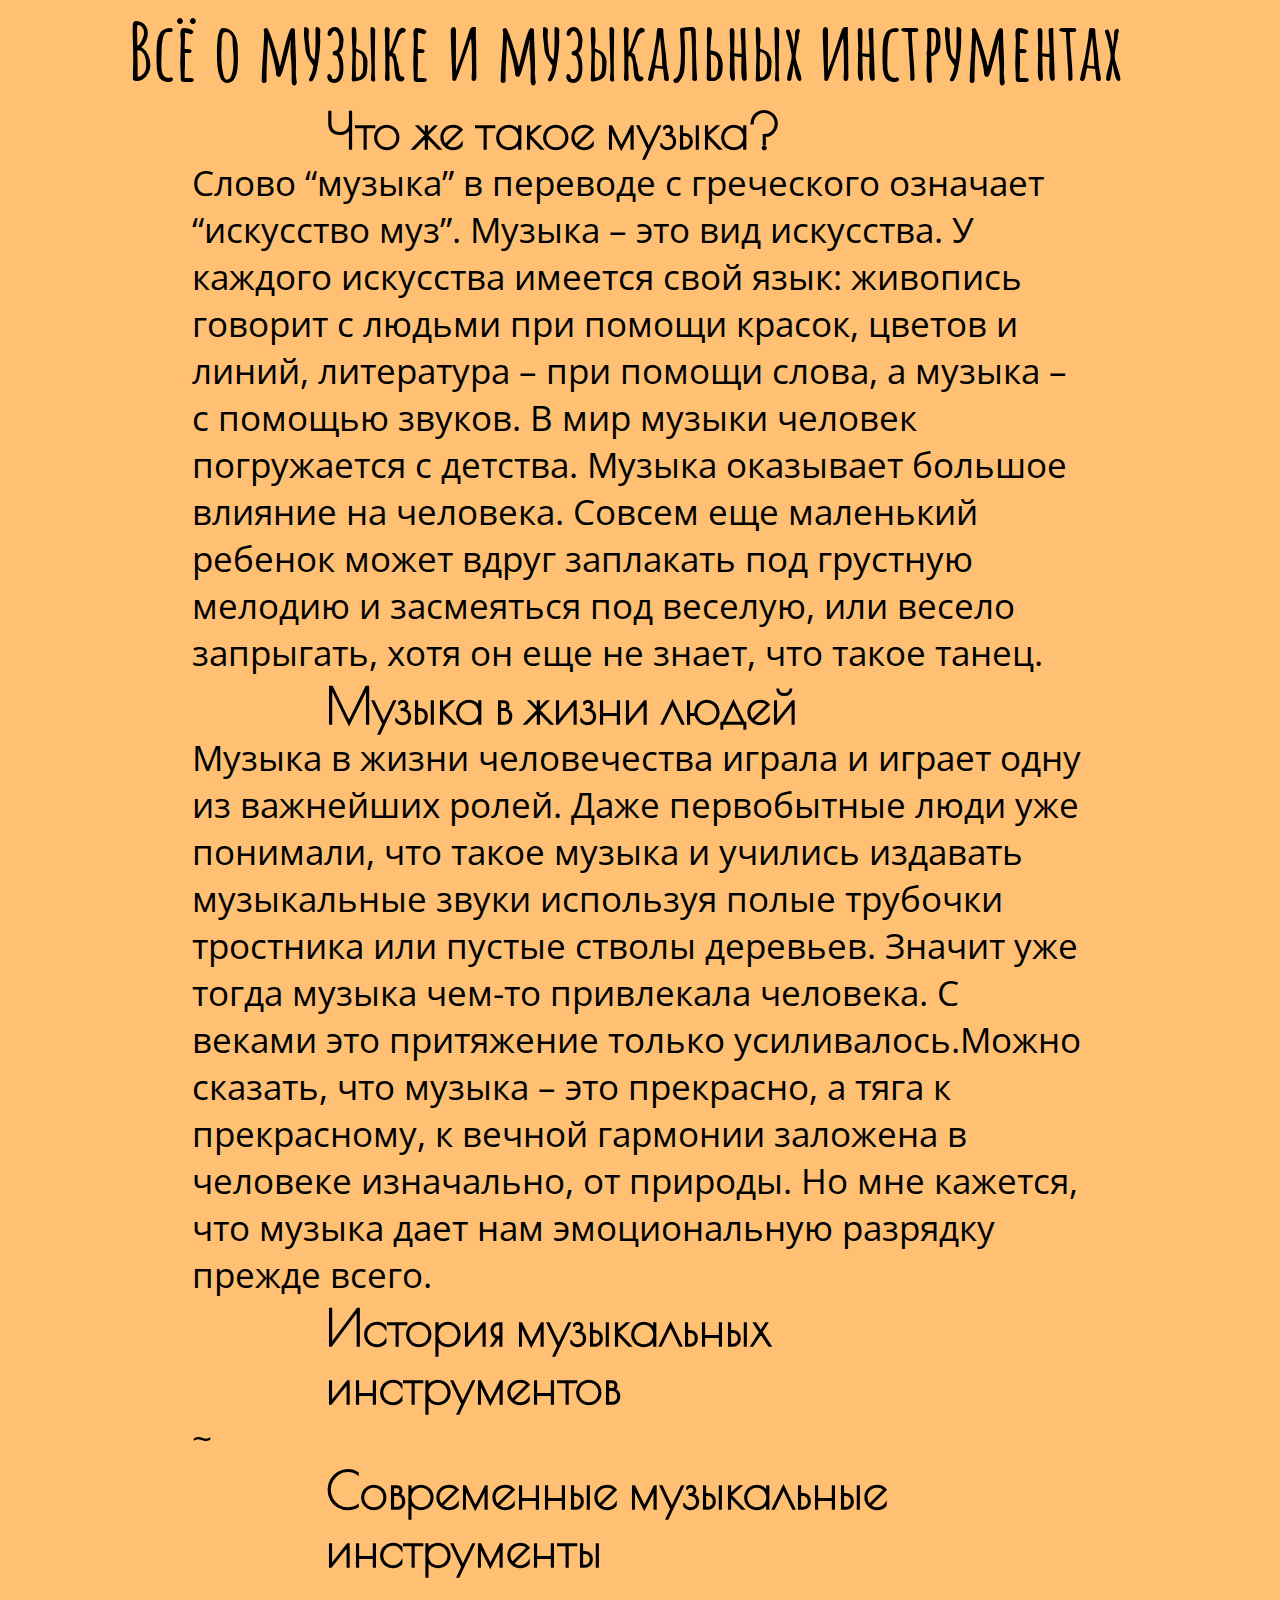
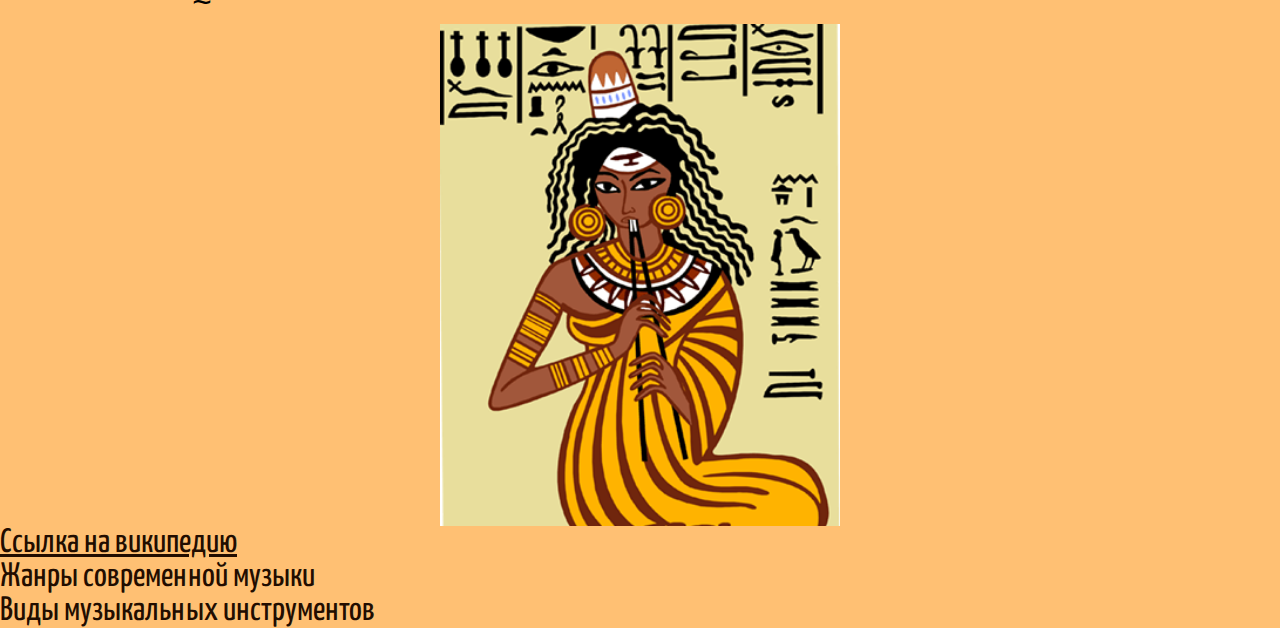
==== index.html @ 7c089876 "Add files via upload" ====
<!DOCTYPE html>
<html lang="en">
<head>
	<meta charset="UTF-8">
	<title>Всё о музыке</title>
	<link rel="stylesheet" href="main.css"> <!-- ? -->
	<link href="https://fonts.googleapis.com/css?family=Amatic+SC|Caveat|Montserrat+Alternates|Open+Sans+Condensed:300|Pacifico|Poiret+One|Press+Start+2P|Yanone+Kaffeesatz&display=swap" rel="stylesheet"><!-- шрифты с гугл -->
</head>
<body>
	<p class="p1"></p><!-- лорем вставляет указаное кол-во слов -->
	<h1 class="h1">Всё о музыке и музыкальных инструментах</h1>
	<div class="div1page1">
            <h2 class="h2">Что же такое музыка?</h2>
		<p1>Слово “музыка” в переводе с греческого означает “искусство муз”. Музыка – это вид искусства. У каждого искусства имеется свой язык: живопись говорит с людьми при помощи красок, цветов и линий, литература – при помощи слова, а музыка – с помощью звуков. В мир музыки человек погружается с детства. Музыка оказывает большое влияние на человека. Совсем еще маленький ребенок может вдруг заплакать под грустную мелодию и засмеяться под веселую, или весело запрыгать, хотя он еще не знает, что такое танец. </p>
            <h3 class="h3">Музыка в жизни людей</h3>
		<p2>Музыка в жизни человечества играла и играет одну из важнейших ролей. Даже первобытные люди уже понимали, что такое музыка и учились издавать музыкальные звуки используя полые трубочки тростника или пустые стволы деревьев. Значит уже тогда музыка чем-то привлекала человека. С веками это притяжение только усиливалось.Можно сказать, что музыка – это прекрасно, а тяга к прекрасному, к вечной гармонии заложена в человеке изначально, от природы. Но мне кажется, что музыка дает нам эмоциональную разрядку прежде всего.</p>
			<h4 class="h4">История музыкальных инструментов</h4>
	    <p3>~</p>
		    <h5 class="h5">Современные музыкальные инструменты</h5>
        <p4>~</p>
<img class="img13" src="img/img13.png" alt="здесь должна быть картинка">
</div>
<a class="a1" href="https://ru.wikipedia.org/wiki/%D0%9C%D1%83%D0%B7%D1%8B%D0%BA%D0%B0">Ссылка на википедию</a><br><!-- перенос на след. строку -->
<a class="a2" href="page2.html">Жанры современной музыки</a><br>
<a class="a3" href="page3.html">Виды музыкальных инструментов</a>
</body>
</html>
---- main.css ----
body{
background-color:#FFC073;
}
/*поменяла цвет фона*/
*{ /**отвечает за всю страницу**/
	padding: 0; /**внутренний отступ**/
	margin: 0; /**внешний отступ**/
	box-sizing: border-box;/**модель отбражения отступов**/
}
img{
	max-width: 600px;/**максимальная ширина картинки**/
	width: 100%; /*устанавливает максимальную ширину*/
	/*width:900px;*/ /**ширина**/
    height: auto; /**высота**/
    display:block;/**блокирует дисплей**/
    margin: auto; /*внешний отступ*/
	 }
	 .p1{
	 	font-family: 'Caveat', cursive;/*вставка шрифта с гугл*/
	 	font-size: 20px;
	 }
	 .h1{
	 	font-family: 'Amatic SC', cursive;
	 	font-size: 80px;
	 	width: 80%;
	 	margin: auto;
	 }
	 .a1{
	 	font-size: 34px;/*размер ссылки*/
	 	color: #220D00;/*цвет ссылки*/
	 	width: 40%;
	    margin: auto;
	    font-family: 'Yanone Kaffeesatz', sans-serif;
	 }
	 .a2{
	 	font-size: 34px;/*размер ссылки*/
	 	color: #220D00; /*цвет ссылки*/
	 	width: 40%;
	    margin: auto;
	    font-family: 'Yanone Kaffeesatz', sans-serif; 
	    text-decoration: none; /*убирает подчеркивание*/
	 }
	 .div1page1{
	 	width: 70%;
	 	margin: auto;
	 	font-family: 'Open Sans Condensed', sans-serif;
	 	font-size: 35px;
	 }
     .h2{
	    font-family: 'Poiret One', cursive;
	    font-size: 50px;
	    width: 70%;
	    margin: auto;
     }
     .h3{
     	font-family: 'Poiret One', cursive;
	    font-size: 50px;
	    width: 70%;
	    margin: auto;
     }
     .h4{
     	font-family: 'Poiret One', cursive;
	    font-size: 50px;
	    width: 70%;
	    margin: auto;
     }
     .h5{
     	font-family: 'Poiret One', cursive;
	    font-size: 50px;
	    width: 70%;
	    margin: auto;
     }
     .img13{
     	max-width: 400px;
     	width: 100%;
        height: auto;
        display:block;
     }
     .a3{
	 	font-size: 34px;
	 	color: #220D00;
	 	width: 40%;
	    margin: auto;
	    font-family: 'Yanone Kaffeesatz', sans-serif; 
	    text-decoration: none; 
	 }
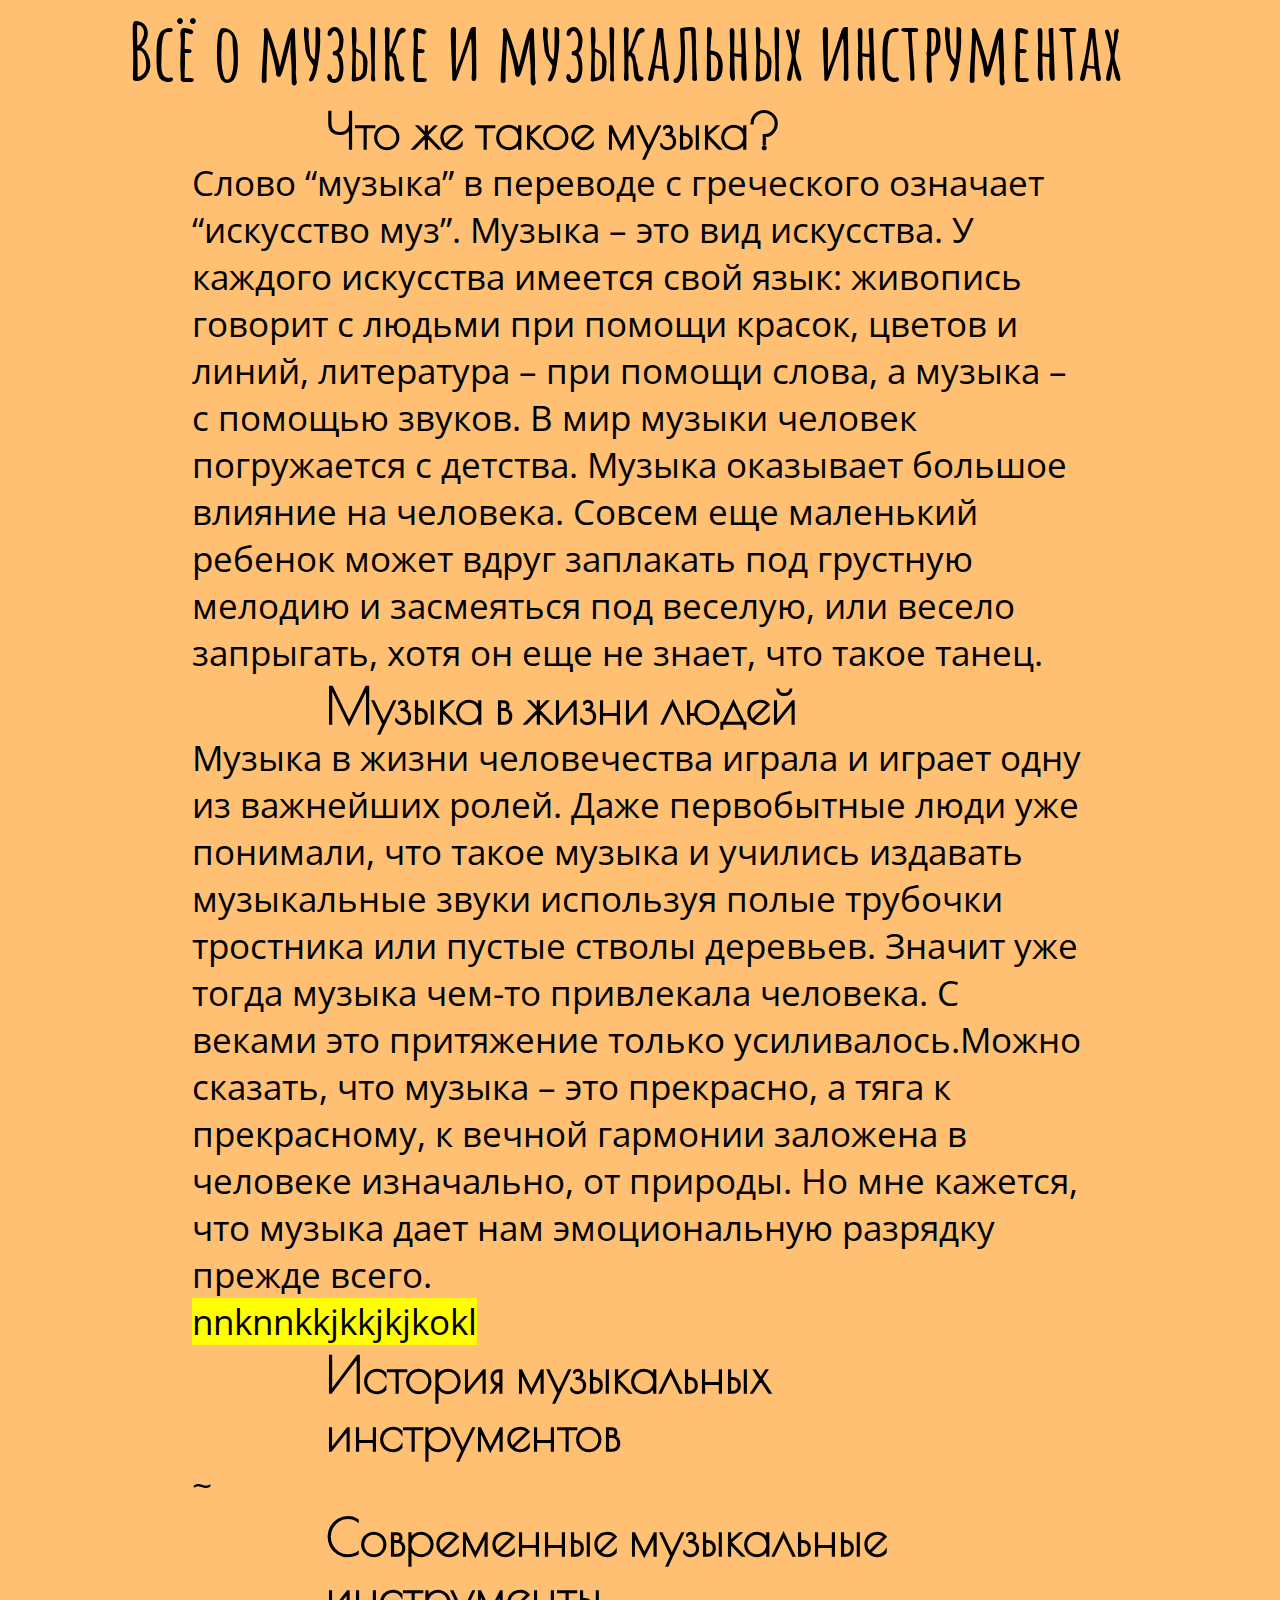
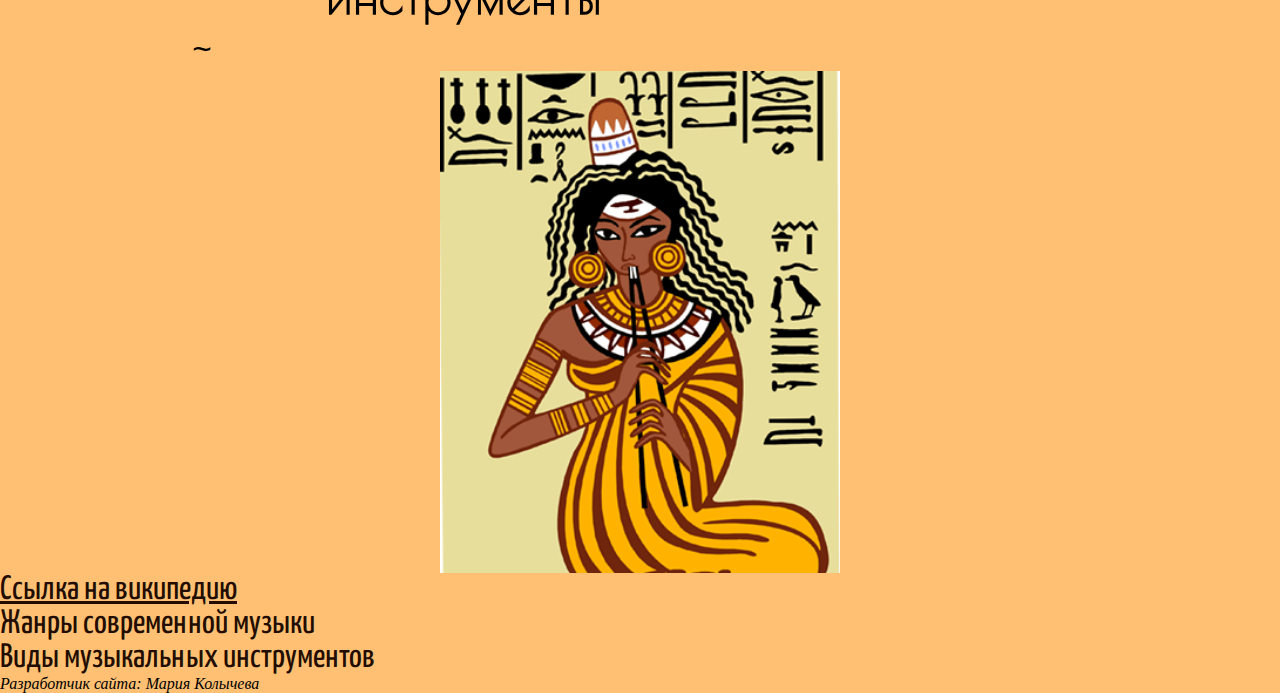
==== commit 7468649c: "Add files via upload" ====
--- a/index.html
+++ b/index.html
@@ -13,7 +13,8 @@
             <h2 class="h2">Что же такое музыка?</h2>
 		<p1>Слово “музыка” в переводе с греческого означает “искусство муз”. Музыка – это вид искусства. У каждого искусства имеется свой язык: живопись говорит с людьми при помощи красок, цветов и линий, литература – при помощи слова, а музыка – с помощью звуков. В мир музыки человек погружается с детства. Музыка оказывает большое влияние на человека. Совсем еще маленький ребенок может вдруг заплакать под грустную мелодию и засмеяться под веселую, или весело запрыгать, хотя он еще не знает, что такое танец. </p>
             <h3 class="h3">Музыка в жизни людей</h3>
-		<p2>Музыка в жизни человечества играла и играет одну из важнейших ролей. Даже первобытные люди уже понимали, что такое музыка и учились издавать музыкальные звуки используя полые трубочки тростника или пустые стволы деревьев. Значит уже тогда музыка чем-то привлекала человека. С веками это притяжение только усиливалось.Можно сказать, что музыка – это прекрасно, а тяга к прекрасному, к вечной гармонии заложена в человеке изначально, от природы. Но мне кажется, что музыка дает нам эмоциональную разрядку прежде всего.</p>
+		<p2>Музыка в жизни человечества играла и играет одну из важнейших ролей. Даже первобытные люди уже понимали, что такое музыка и учились издавать музыкальные звуки используя полые трубочки тростника или пустые стволы деревьев. Значит уже тогда музыка чем-то привлекала человека. С веками это притяжение только усиливалось.Можно сказать, что музыка – это прекрасно, а тяга к прекрасному, к вечной гармонии заложена в человеке изначально, от природы. Но мне кажется, что музыка дает нам эмоциональную разрядку прежде всего.</p> <mark>nnknnkkjkkjkjkokl</mark>
+			<datalist>nkjkjjbjhhg</datalist>
 			<h4 class="h4">История музыкальных инструментов</h4>
 	    <p3>~</p>
 		    <h5 class="h5">Современные музыкальные инструменты</h5>
@@ -23,5 +24,6 @@
 <a class="a1" href="https://ru.wikipedia.org/wiki/%D0%9C%D1%83%D0%B7%D1%8B%D0%BA%D0%B0">Ссылка на википедию</a><br><!-- перенос на след. строку -->
 <a class="a2" href="page2.html">Жанры современной музыки</a><br>
 <a class="a3" href="page3.html">Виды музыкальных инструментов</a>
+<address>Разработчик сайта: Мария Колычева</address> <!-- устанавливает разработчика сайта -->
 </body>
 </html>	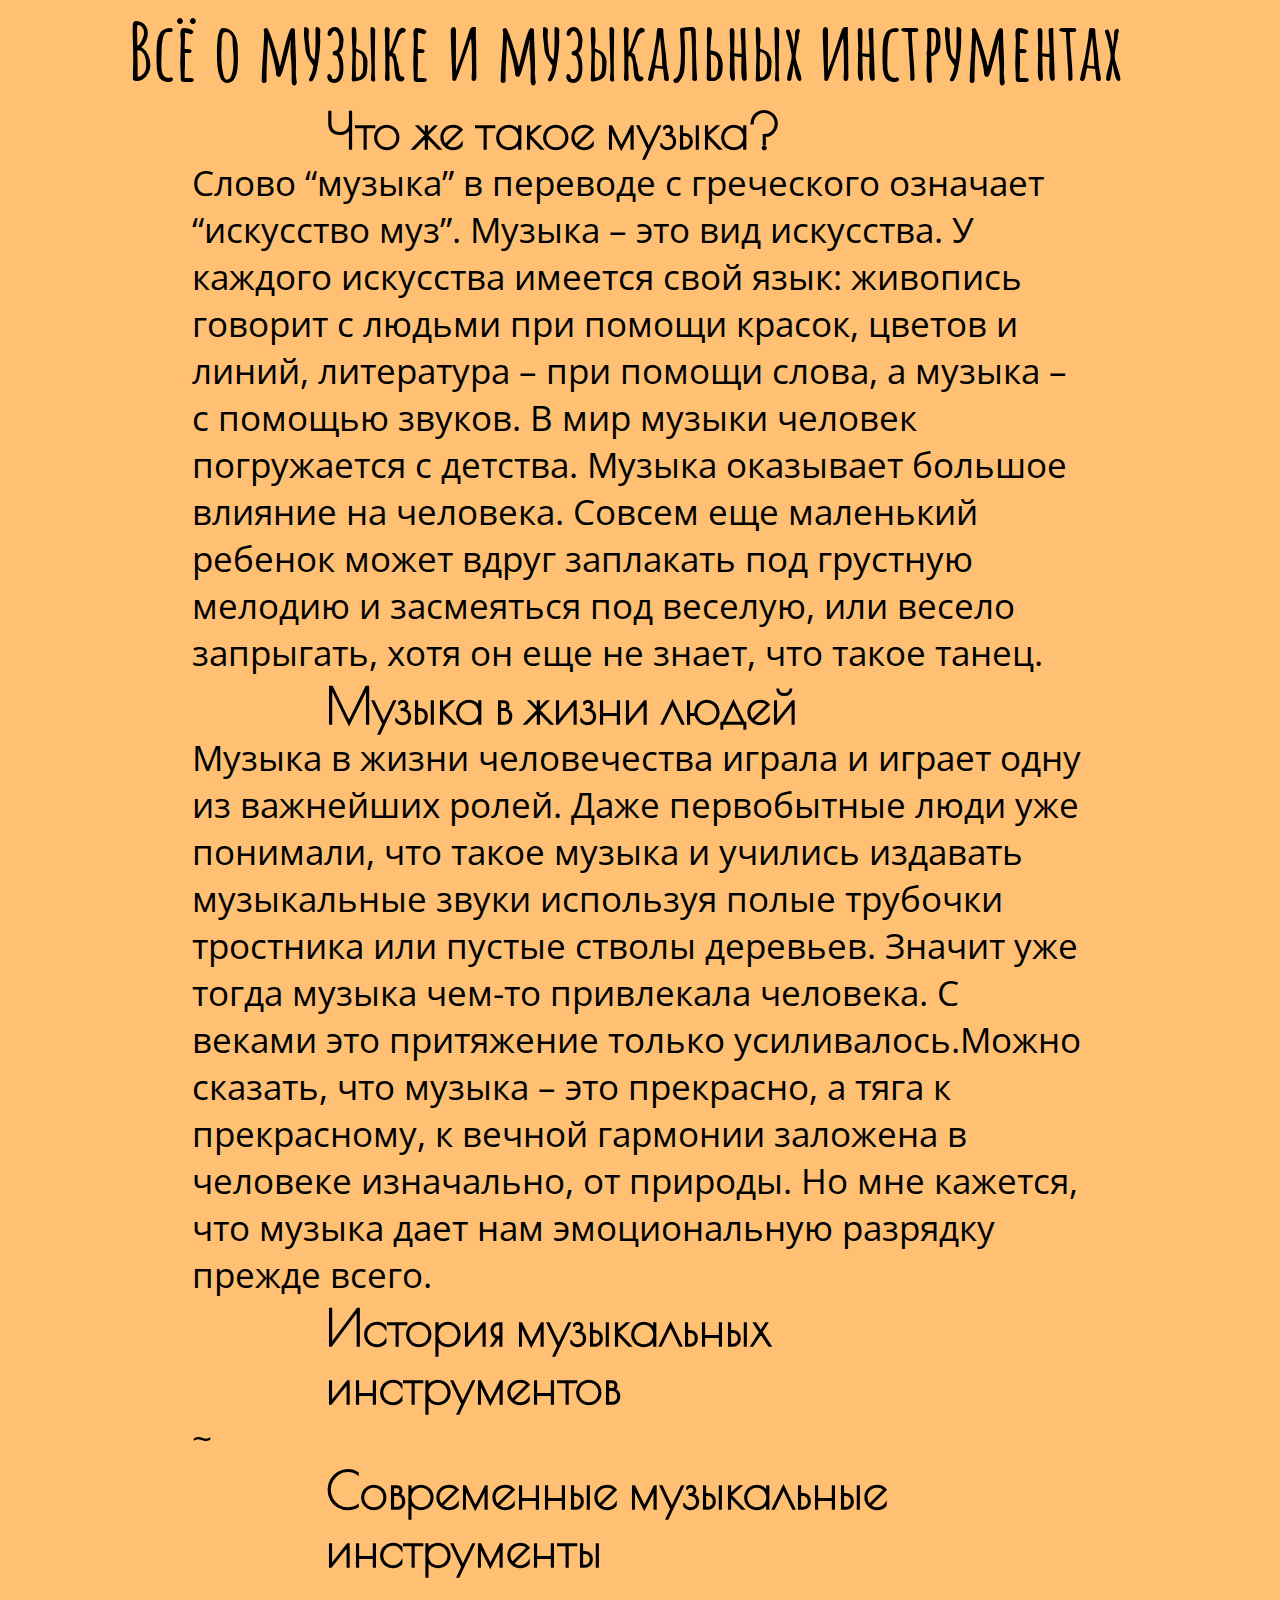
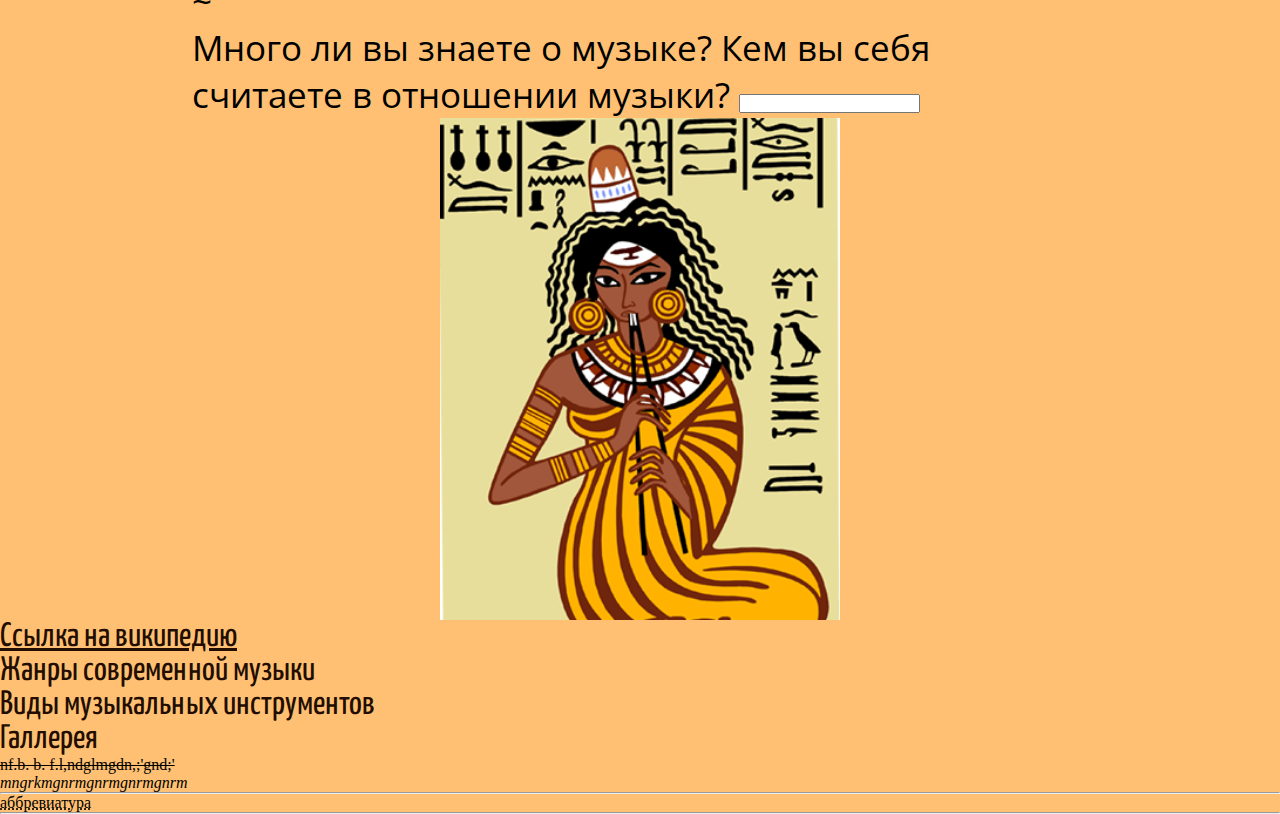
==== commit f7942d02: "Add files via upload" ====
--- a/index.html
+++ b/index.html
@@ -13,17 +13,30 @@
             <h2 class="h2">Что же такое музыка?</h2>
 		<p1>Слово “музыка” в переводе с греческого означает “искусство муз”. Музыка – это вид искусства. У каждого искусства имеется свой язык: живопись говорит с людьми при помощи красок, цветов и линий, литература – при помощи слова, а музыка – с помощью звуков. В мир музыки человек погружается с детства. Музыка оказывает большое влияние на человека. Совсем еще маленький ребенок может вдруг заплакать под грустную мелодию и засмеяться под веселую, или весело запрыгать, хотя он еще не знает, что такое танец. </p>
             <h3 class="h3">Музыка в жизни людей</h3>
-		<p2>Музыка в жизни человечества играла и играет одну из важнейших ролей. Даже первобытные люди уже понимали, что такое музыка и учились издавать музыкальные звуки используя полые трубочки тростника или пустые стволы деревьев. Значит уже тогда музыка чем-то привлекала человека. С веками это притяжение только усиливалось.Можно сказать, что музыка – это прекрасно, а тяга к прекрасному, к вечной гармонии заложена в человеке изначально, от природы. Но мне кажется, что музыка дает нам эмоциональную разрядку прежде всего.</p> <mark>nnknnkkjkkjkjkokl</mark>
-			<datalist>nkjkjjbjhhg</datalist>
+		<p2>Музыка в жизни человечества играла и играет одну из важнейших ролей. Даже первобытные люди уже понимали, что такое музыка и учились издавать музыкальные звуки используя полые трубочки тростника или пустые стволы деревьев. Значит уже тогда музыка чем-то привлекала человека. С веками это притяжение только усиливалось.Можно сказать, что музыка – это прекрасно, а тяга к прекрасному, к вечной гармонии заложена в человеке изначально, от природы. Но мне кажется, что музыка дает нам эмоциональную разрядку прежде всего.</p>
 			<h4 class="h4">История музыкальных инструментов</h4>
 	    <p3>~</p>
 		    <h5 class="h5">Современные музыкальные инструменты</h5>
         <p4>~</p>
+         <p5>Много ли вы знаете о музыке? Кем вы себя считаете в отношении музыки?<p5>
+         	<input list="character">
+         		<datalist id="character">
+         			<option value="Знаток"></option>
+         			<option value="Увлекающийся музыкой"></option>
+         			<option value="Начинающий"></option>
+         			<option value="Ничего не знаю"></option>
+         		</datalist>
 <img class="img13" src="img/img13.png" alt="здесь должна быть картинка">
 </div>
 <a class="a1" href="https://ru.wikipedia.org/wiki/%D0%9C%D1%83%D0%B7%D1%8B%D0%BA%D0%B0">Ссылка на википедию</a><br><!-- перенос на след. строку -->
 <a class="a2" href="page2.html">Жанры современной музыки</a><br>
-<a class="a3" href="page3.html">Виды музыкальных инструментов</a>
-<address>Разработчик сайта: Мария Колычева</address> <!-- устанавливает разработчика сайта -->
+<a class="a3" href="page3.html">Виды музыкальных инструментов</a><br>
+<a class="a4" href="gallery.html">Галлерея</a><br>
+<s>	nf.b. b. f.l,ndglmgdn,;'gnd;'</s> <!-- делает текст зачёркнутым --> <br>
+<i>mngrkmgnrmgnrmgnrmgnrm</i> <!-- выделяет текст курсивом --><hr> <!-- создает линию -->
+<abbr title="всплывающая при наведении подсказка">аббревиатура</abbr><hr>
+<!-- <ol>hfnhhmtmtmh
+thrtjjjyyjyjrryjry
+ththrhtththt</ol> -->
 </body>
 </html>	--- a/main.css
+++ b/main.css
@@ -84,6 +84,13 @@
 	    font-family: 'Yanone Kaffeesatz', sans-serif; 
 	    text-decoration: none; 
 	 }
+     .a4{
+	 	font-size: 34px;
+	 	color: #220D00;
+	 	width: 40%;
+	    margin: auto;
+	    font-family: 'Yanone Kaffeesatz', sans-serif; 
+	    text-decoration: none; 
+	 }
 
 
-
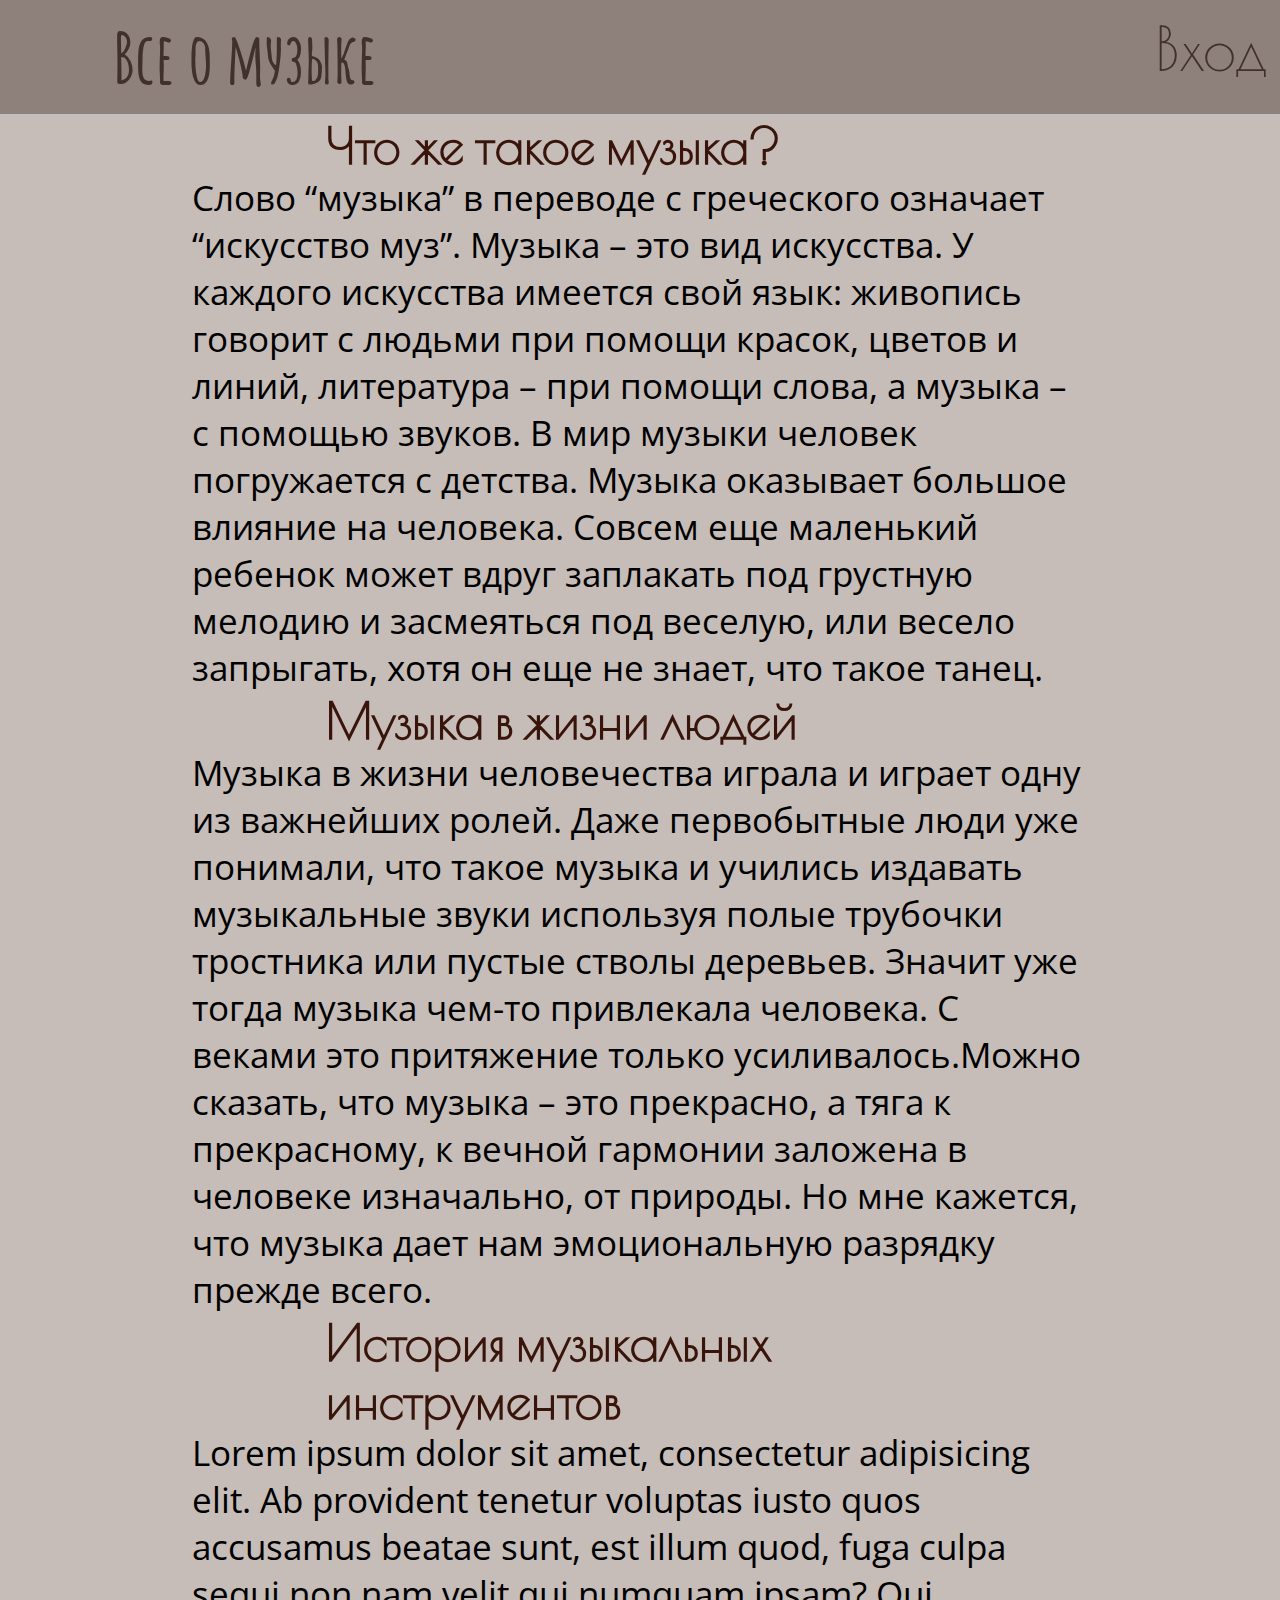
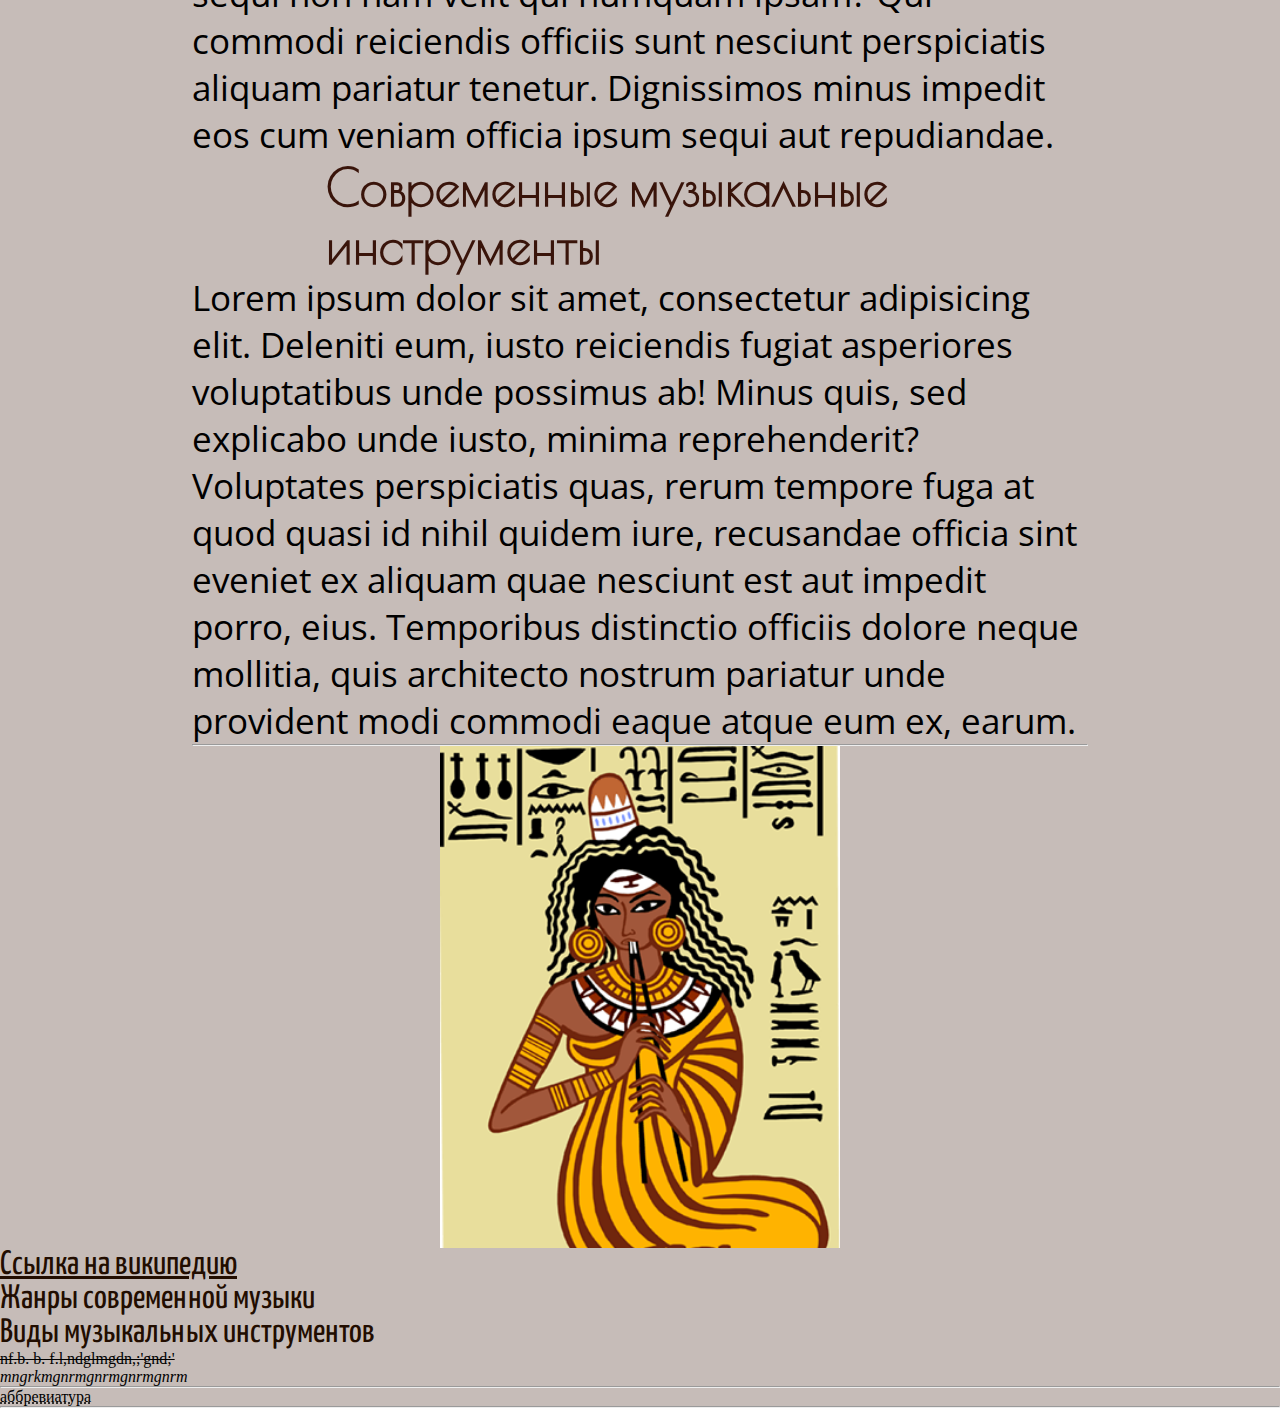
==== commit d3b47cc9: "Add files via upload" ====
--- a/index.html
+++ b/index.html
@@ -1,42 +1,310 @@
+
 <!DOCTYPE html>
 <html lang="en">
 <head>
 	<meta charset="UTF-8">
 	<title>Всё о музыке</title>
 	<link rel="stylesheet" href="main.css"> <!-- ? -->
-	<link href="https://fonts.googleapis.com/css?family=Amatic+SC|Caveat|Montserrat+Alternates|Open+Sans+Condensed:300|Pacifico|Poiret+One|Press+Start+2P|Yanone+Kaffeesatz&display=swap" rel="stylesheet"><!-- шрифты с гугл -->
+	<link href="https://fonts.googleapis.com/css?family=Amatic+SC|Caveat|Montserrat+Alternates|Open+Sans+Condensed:300|Pacifico|Poiret+One|Press+Start+2P|Yanone+Kaffeesatz&display|Tenor+Sans&display=swap" rel="stylesheet"><!-- шрифты с гугл -->
 </head>
 <body>
-	<p class="p1"></p><!-- лорем вставляет указаное кол-во слов -->
-	<h1 class="h1">Всё о музыке и музыкальных инструментах</h1>
+  <header class="header">
+   <div class="ya-site-form ya-site-form_inited_no" data-bem="{&quot;action&quot;:&quot;http://MarKoly4eva.github.io&quot;,&quot;arrow&quot;:false,&quot;bg&quot;:&quot;transparent&quot;,&quot;fontsize&quot;:12,&quot;fg&quot;:&quot;#000000&quot;,&quot;language&quot;:&quot;ru&quot;,&quot;logo&quot;:&quot;rb&quot;,&quot;publicname&quot;:&quot;Поиск по MarKoly4eva.github.io&quot;,&quot;suggest&quot;:true,&quot;target&quot;:&quot;_self&quot;,&quot;tld&quot;:&quot;ru&quot;,&quot;type&quot;:2,&quot;usebigdictionary&quot;:true,&quot;searchid&quot;:2381762,&quot;input_fg&quot;:&quot;#000000&quot;,&quot;input_bg&quot;:&quot;#ffffff&quot;,&quot;input_fontStyle&quot;:&quot;normal&quot;,&quot;input_fontWeight&quot;:&quot;normal&quot;,&quot;input_placeholder&quot;:&quot;&quot;,&quot;input_placeholderColor&quot;:&quot;#000000&quot;,&quot;input_borderColor&quot;:&quot;#0F0D0C&quot;}"><form action="https://yandex.ru/search/site/" method="get" target="_self" accept-charset="utf-8"><input type="hidden" name="searchid" value="2381762"/><input type="hidden" name="l10n" value="ru"/><input type="hidden" name="reqenc" value="utf-8"/><input type="search" name="text" value=""/><input type="submit" value="Найти"/></form></div><style type="text/css">.ya-page_js_yes .ya-site-form_inited_no { display: none; }</style><script type="text/javascript">(function(w,d,c){var s=d.createElement('script'),h=d.getElementsByTagName('script')[0],e=d.documentElement;if((' '+e.className+' ').indexOf(' ya-page_js_yes ')===-1){e.className+=' ya-page_js_yes';}s.type='text/javascript';s.async=true;s.charset='utf-8';s.src=(d.location.protocol==='https:'?'https:':'http:')+'//site.yandex.net/v2.0/js/all.js';h.parentNode.insertBefore(s,h);(w[c]||(w[c]=[])).push(function(){Ya.Site.Form.init()})})(window,document,'yandex_site_callbacks');</script>
+   <div id="ya-site-results" data-bem="{&quot;tld&quot;: &quot;ru&quot;,&quot;language&quot;: &quot;ru&quot;,&quot;encoding&quot;: &quot;utf-8&quot;,&quot;htmlcss&quot;: &quot;1.x&quot;,&quot;updatehash&quot;: true}"></div><script type="text/javascript">(function(w,d,c){var s=d.createElement('script'),h=d.getElementsByTagName('script')[0];s.type='text/javascript';s.async=true;s.charset='utf-8';s.src=(d.location.protocol==='https:'?'https:':'http:')+'//site.yandex.net/v2.0/js/all.js';h.parentNode.insertBefore(s,h);(w[c]||(w[c]=[])).push(function(){Ya.Site.Results.init();})})(window,document,'yandex_site_callbacks');</script>
+<style>
+#ya-site-results
+{
+    color: #000000;
+    background: #FFFFFF;
+}
+
+#ya-site-results .b-pager__current,
+#ya-site-results .b-serp-item__number
+{
+    color: #000000 !important;
+}
+
+#ya-site-results
+{
+    font-family: Arial !important;
+}
+
+#ya-site-results :visited,
+#ya-site-results .b-pager :visited,
+#ya-site-results .b-foot__link:visited,
+#ya-site-results .b-copyright__link:visited
+{
+    color: #800080;
+}
+
+#ya-site-results a:link,
+#ya-site-results a:active,
+#ya-site-results .b-pseudo-link,
+#ya-site-results .b-head-tabs__link,
+#ya-site-results .b-head-tabs__link:link,
+#ya-site-results .b-head-tabs__link:visited,
+#ya-site-results .b-dropdown__list .b-pseudo-link,
+#ya-site-results .b-dropdowna__switcher .b-pseudo-link,
+.b-popupa .b-popupa__content .b-menu__item,
+#ya-site-results .b-foot__link:link,
+#ya-site-results .b-copyright__link:link,
+#ya-site-results .b-serp-item__mime,
+#ya-site-results .b-pager :link
+{
+    color: #0033FF;
+}
+
+#ya-site-results :link:hover,
+#ya-site-results :visited:hover,
+#ya-site-results .b-pseudo-link:hover
+{
+    color: #FF0000 !important;
+}
+
+#ya-site-results .l-page,
+#ya-site-results .b-bottom-wizard
+{
+    font-size: 13px;
+}
+
+#ya-site-results .b-pager
+{
+    font-size: 1.25em;
+}
+
+#ya-site-results .b-serp-item__text,
+#ya-site-results .ad
+{
+    font-style: normal;
+    font-weight: normal;
+}
+
+#ya-site-results .b-serp-item__title-link,
+#ya-site-results .ad .ad-link
+{
+    font-style: normal;
+    font-weight: normal;
+}
+
+#ya-site-results .ad .ad-link a
+{
+    font-weight: bold;
+}
+
+#ya-site-results .b-serp-item__title,
+#ya-site-results .ad .ad-link
+{
+    font-size: 16px;
+}
+
+#ya-site-results .b-serp-item__title-link:link,
+#ya-site-results .b-serp-item__title-link
+{
+    font-size: 1em;
+}
+
+#ya-site-results .b-serp-item__number
+{
+    font-size: 13px;
+}
+
+#ya-site-results .ad .ad-link a
+{
+    font-size: 0.88em;
+}
+
+#ya-site-results .b-serp-url,
+#ya-site-results .b-direct .url,
+#ya-site-results .b-direct .url a:link,
+#ya-site-results .b-direct .url a:visited
+{
+    font-size: 13px;
+    font-style: normal;
+    font-weight: normal;
+    color: #329932;
+}
+
+#ya-site-results .b-serp-item__links-link
+{
+    font-size: 13px;
+    font-style: normal;
+    font-weight: normal;
+    color: #000000 !important;
+}
+
+#ya-site-results .b-pager__inactive,
+#ya-site-results .b-serp-item__from,
+#ya-site-results .b-direct__head-link,
+#ya-site-results .b-image__title,
+#ya-site-results .b-video__title
+{
+    color: #000000 !important;
+}
+
+#ya-site-results .b-pager__current,
+#ya-site-results .b-pager__select
+{
+    background: #E0E0E0;
+}
+
+#ya-site-results .b-foot,
+#ya-site-results .b-line
+{
+    border-top-color: #E0E0E0;
+}
+
+#ya-site-results .b-dropdown__popup .b-dropdown__list,
+.b-popupa .b-popupa__content
+{
+    background-color: #FFFFFF;
+}
+
+.b-popupa .b-popupa__tail
+{
+    border-color: #E0E0E0 transparent;
+}
+
+.b-popupa .b-popupa__tail-i
+{
+    border-color: #FFFFFF transparent;
+}
+
+.b-popupa_direction_left.b-popupa_theme_ffffff .b-popupa__tail-i,
+.b-popupa_direction_right.b-popupa_theme_ffffff .b-popupa__tail-i
+{
+    border-color: transparent #FFFFFF;
+}
+
+#ya-site-results .b-dropdowna__popup .b-menu_preset_vmenu .b-menu__separator
+{
+    border-color: #E0E0E0;
+}
+
+.b-specification-list,
+.b-specification-list .b-pseudo-link,
+.b-specification-item__content label,
+.b-specification-item__content .b-link,
+.b-specification-list .b-specification-list__reset .b-link
+{
+    color: #000000 !important;
+    font-family: Arial;
+    font-size: 13px;
+    font-style: normal;
+    font-weight: normal;
+}
+
+.b-specification-item__content .b-calendar__title
+{
+    font-family: Arial;
+    color: #000000;
+    font-size: 13px;
+    font-style: normal;
+    font-weight: normal;
+}
+
+.b-specification-item__content .b-calendar-month__day_now_yes
+{
+    color: #E0E0E0;
+}
+
+.b-specification-item__content .b-calendar .b-pseudo-link
+{
+    color: #000000;
+}
+
+.b-specification-item__content
+{
+    font-family: Arial !important;
+    font-size: 13px;
+}
+
+.b-specification-item__content :visited
+{
+    color: #800080;
+}
+
+.b-specification-item__content .b-pseudo-link:hover,
+.b-specification-item__content :visited:hover
+{
+    color: #FF0000 !important;
+}
+
+#ya-site-results .b-popupa .b-popupa__tail-i
+{
+    background: #FFFFFF;
+    border-color: #E0E0E0 !important;
+}
+</style>
+
+    <div class="header1"><a class="h1" href="index.html">Все о музыке</a></div>
+    <div class="header2"><p class="vhod">Вход</p></div>
+  </header>
+	<!-- <p class="p1"></pлорем вставляет указаное кол-во слов
+	<div class="landp"><form action="handler.php">
+   <p class="login">Логин:
+    <input maxlength="25" name="login"></p> 
+   <p class="parol">Пароль:
+    <input type="password" maxlength="25" name="password"></p>size="40" -->
+   <!-- <p><input type="submit" value="Войти"></p></div> --> 
 	<div class="div1page1">
             <h2 class="h2">Что же такое музыка?</h2>
 		<p1>Слово “музыка” в переводе с греческого означает “искусство муз”. Музыка – это вид искусства. У каждого искусства имеется свой язык: живопись говорит с людьми при помощи красок, цветов и линий, литература – при помощи слова, а музыка – с помощью звуков. В мир музыки человек погружается с детства. Музыка оказывает большое влияние на человека. Совсем еще маленький ребенок может вдруг заплакать под грустную мелодию и засмеяться под веселую, или весело запрыгать, хотя он еще не знает, что такое танец. </p>
             <h3 class="h3">Музыка в жизни людей</h3>
 		<p2>Музыка в жизни человечества играла и играет одну из важнейших ролей. Даже первобытные люди уже понимали, что такое музыка и учились издавать музыкальные звуки используя полые трубочки тростника или пустые стволы деревьев. Значит уже тогда музыка чем-то привлекала человека. С веками это притяжение только усиливалось.Можно сказать, что музыка – это прекрасно, а тяга к прекрасному, к вечной гармонии заложена в человеке изначально, от природы. Но мне кажется, что музыка дает нам эмоциональную разрядку прежде всего.</p>
 			<h4 class="h4">История музыкальных инструментов</h4>
-	    <p3>~</p>
+	    <p3>Lorem ipsum dolor sit amet, consectetur adipisicing elit. Ab provident tenetur voluptas iusto quos accusamus beatae sunt, est illum quod, fuga culpa sequi non nam velit qui numquam ipsam? Qui commodi reiciendis officiis sunt nesciunt perspiciatis aliquam pariatur tenetur. Dignissimos minus impedit eos cum veniam officia ipsum sequi aut repudiandae.</p>
 		    <h5 class="h5">Современные музыкальные инструменты</h5>
-        <p4>~</p>
-         <p5>Много ли вы знаете о музыке? Кем вы себя считаете в отношении музыки?<p5>
+        <p4>Lorem ipsum dolor sit amet, consectetur adipisicing elit. Deleniti eum, iusto reiciendis fugiat asperiores voluptatibus unde possimus ab! Minus quis, sed explicabo unde iusto, minima reprehenderit? Voluptates perspiciatis quas, rerum tempore fuga at quod quasi id nihil quidem iure, recusandae officia sint eveniet ex aliquam quae nesciunt est aut impedit porro, eius. Temporibus distinctio officiis dolore neque mollitia, quis architecto nostrum pariatur unde provident modi commodi eaque atque eum ex, earum.</p><hr>
+         <!-- <p5 class="p5">Много ли вы знаете о музыке? Кем вы себя считаете в отношении музыки?</p>
          	<input list="character">
          		<datalist id="character">
          			<option value="Знаток"></option>
          			<option value="Увлекающийся музыкой"></option>
          			<option value="Начинающий"></option>
          			<option value="Ничего не знаю"></option>
-         		</datalist>
+         		</datalist> -->
 <img class="img13" src="img/img13.png" alt="здесь должна быть картинка">
 </div>
 <a class="a1" href="https://ru.wikipedia.org/wiki/%D0%9C%D1%83%D0%B7%D1%8B%D0%BA%D0%B0">Ссылка на википедию</a><br><!-- перенос на след. строку -->
 <a class="a2" href="page2.html">Жанры современной музыки</a><br>
 <a class="a3" href="page3.html">Виды музыкальных инструментов</a><br>
-<a class="a4" href="gallery.html">Галлерея</a><br>
-<s>	nf.b. b. f.l,ndglmgdn,;'gnd;'</s> <!-- делает текст зачёркнутым --> <br>
-<i>mngrkmgnrmgnrmgnrmgnrm</i> <!-- выделяет текст курсивом --><hr> <!-- создает линию -->
-<abbr title="всплывающая при наведении подсказка">аббревиатура</abbr><hr>
-<!-- <ol>hfnhhmtmtmh
-thrtjjjyyjyjrryjry
-ththrhtththt</ol> -->
+<!-- <a class="a4" href="gallery.html">Галлерея</a><br> -->
+<s>	nf.b. b. f.l,ndglmgdn,;'gnd;'</s><!--  делает текст зачёркнутым --><br>
+<i>mngrkmgnrmgnrmgnrmgnrm</i> <!-- выделяет текст курсивом --><hr><!--  создает линию -->
+ <abbr title="всплывающая при наведении подсказка">аббревиатура</abbr><hr>
+<!-- <ul>
+	<li>тег ul делает маркированые списки</li>
+	<li>тег ol делает нумерованые списки</li>
+</ul> -->
+<!-- <p>Нумерованный список:</p>
+    <ol>
+      <li>Закуски</li>
+      <li>Основное блюдо</li>
+      <li>Салаты</li>
+    </ol>
+    <p>Маркированный список</p>
+    <ul>
+      <li>Прохладительные напитки</li>
+      <li>Горячие напитки</li>
+      <li>Мороженое</li> -->
+      <!-- https://ru.w3docs.com/uchebnik-html/html-teg-li.html -->
+      <!-- <form>
+  <p style="text-align: center"><button><a class="a3" href="page3.html">Виды музыкальных инструментов</a></button>
+  <button><img class="img13" src="img/img6.jpg" alt="здесь должна быть картинка">Кнопка с рисунком</button></p>
+      </form> <br>	 -->
+     <!--  <details open="open">Текст который открываеся когда вы нажмете на "Подробнее" --><!--  Стрелочка и надпись подробнее -->
+       <!--  <table border="1"> *создание таблицы*
+        <caption>Таблица размеров обуви</caption>
+  <tr>
+    <th>Россия</th>
+    <th>Великобритания</th>
+    <th>Европа</th>
+    <th>Длина ступни, см</th>
+   </tr>
+   <tr><th>34,5</th><td>3,5</td><td>36</td><td>23</td></tr>
+    <tr><td>35,5</td><td>4</td><td>36⅔</td><td>23–23,5</td></tr>
+</table>
+      </details>
+ -->
 </body>
 </html>	--- a/main.css
+++ b/main.css
@@ -1,11 +1,13 @@
 body{
-background-color:#FFC073;
+background-color:#C6BCB8;
 }
 /*поменяла цвет фона*/
 *{ /**отвечает за всю страницу**/
 	padding: 0; /**внутренний отступ**/
 	margin: 0; /**внешний отступ**/
 	box-sizing: border-box;/**модель отбражения отступов**/
+	-webkit-box-sizing: border-box;
+	-moz-box-sizing: border-box;
 }
 img{
 	max-width: 600px;/**максимальная ширина картинки**/
@@ -15,15 +17,49 @@
     display:block;/**блокирует дисплей**/
     margin: auto; /*внешний отступ*/
 	 }
-	 .p1{
-	 	font-family: 'Caveat', cursive;/*вставка шрифта с гугл*/
+	 /*.landp{
+	 	font-family: 'Amatic SC', cursive;
+	 	font-size: 40px;
+	 	padding-left: 1000px;
+	 }*/
+	 /*.p1{
+	 	font-family: 'Caveat', cursive;вставка шрифта с гугл
 	 	font-size: 20px;
+	 }*/
+	 .header{
+	 	width: 100%;
+	 	float: left;
+	 	padding: 1%;
+	 	/*height: 100%;*/
+	 	background-color: #8E807B;
+	 	border-bottom: 2px solid silver;
+	 }
+	 .header1{
+	 	font-family: 'Amatic SC', cursive;
+	 	font-size: 70px;
+	 	width: 78%;
+	 	text-decoration: none;
+	 	color: #40312B;
+	 	border-left: 50px;
+	 	float: left;
+	 	/*height: 100%;*/
 	 }
 	 .h1{
-	 	font-family: 'Amatic SC', cursive;
-	 	font-size: 80px;
-	 	width: 80%;
-	 	margin: auto;
+	 	text-decoration: none;
+	 	color: #40312B;
+	 	font-weight: bolder;
+	 	margin-left: 100px;
+	 }
+	 .header2{
+	 	width: 21%;
+	    font-family: 'Poiret One', cursive;
+	    color: #40312B;
+	    font-size: 60px;
+	    float: right;
+	   /* height: 100%;*/
+	 }
+	 .vhod{
+	 	float: right;
 	 }
 	 .a1{
 	 	font-size: 34px;/*размер ссылки*/
@@ -46,13 +82,14 @@
 	 	font-family: 'Open Sans Condensed', sans-serif;
 	 	font-size: 35px;
 	 }
-     .h2{
+     .h2, .h3, .h4, .h5{
 	    font-family: 'Poiret One', cursive;
 	    font-size: 50px;
 	    width: 70%;
 	    margin: auto;
+	    color: #39140A;
      }
-     .h3{
+    /* .h3{
      	font-family: 'Poiret One', cursive;
 	    font-size: 50px;
 	    width: 70%;
@@ -69,7 +106,7 @@
 	    font-size: 50px;
 	    width: 70%;
 	    margin: auto;
-     }
+     }*/
      .img13{
      	max-width: 400px;
      	width: 100%;
@@ -92,5 +129,9 @@
 	    font-family: 'Yanone Kaffeesatz', sans-serif; 
 	    text-decoration: none; 
 	 }
+	 .p5{
+	 	/*text-transform: capitalize; *//*делает все слова в предложении с больщой буквы*/
+	 	/*text-decoration: line-through;*/ /*зачеркивает текст*/
+	 }
 
 
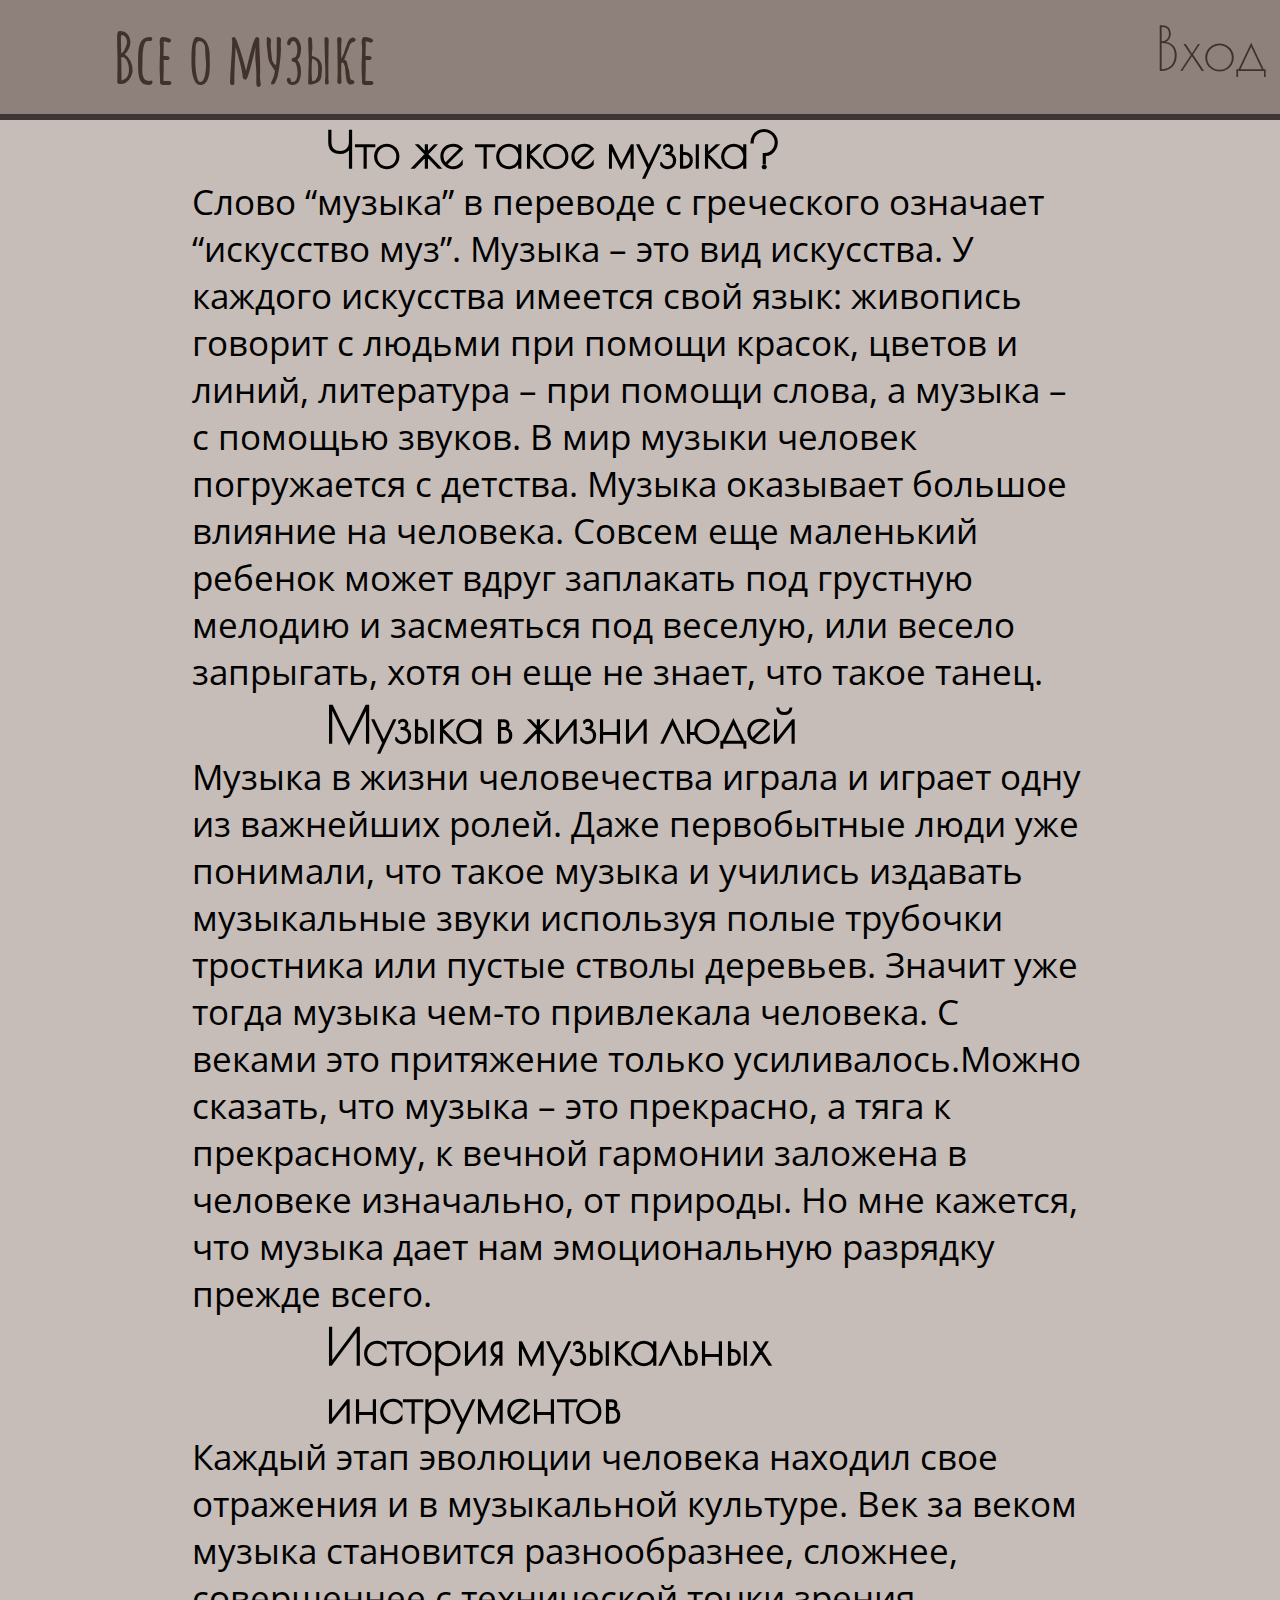
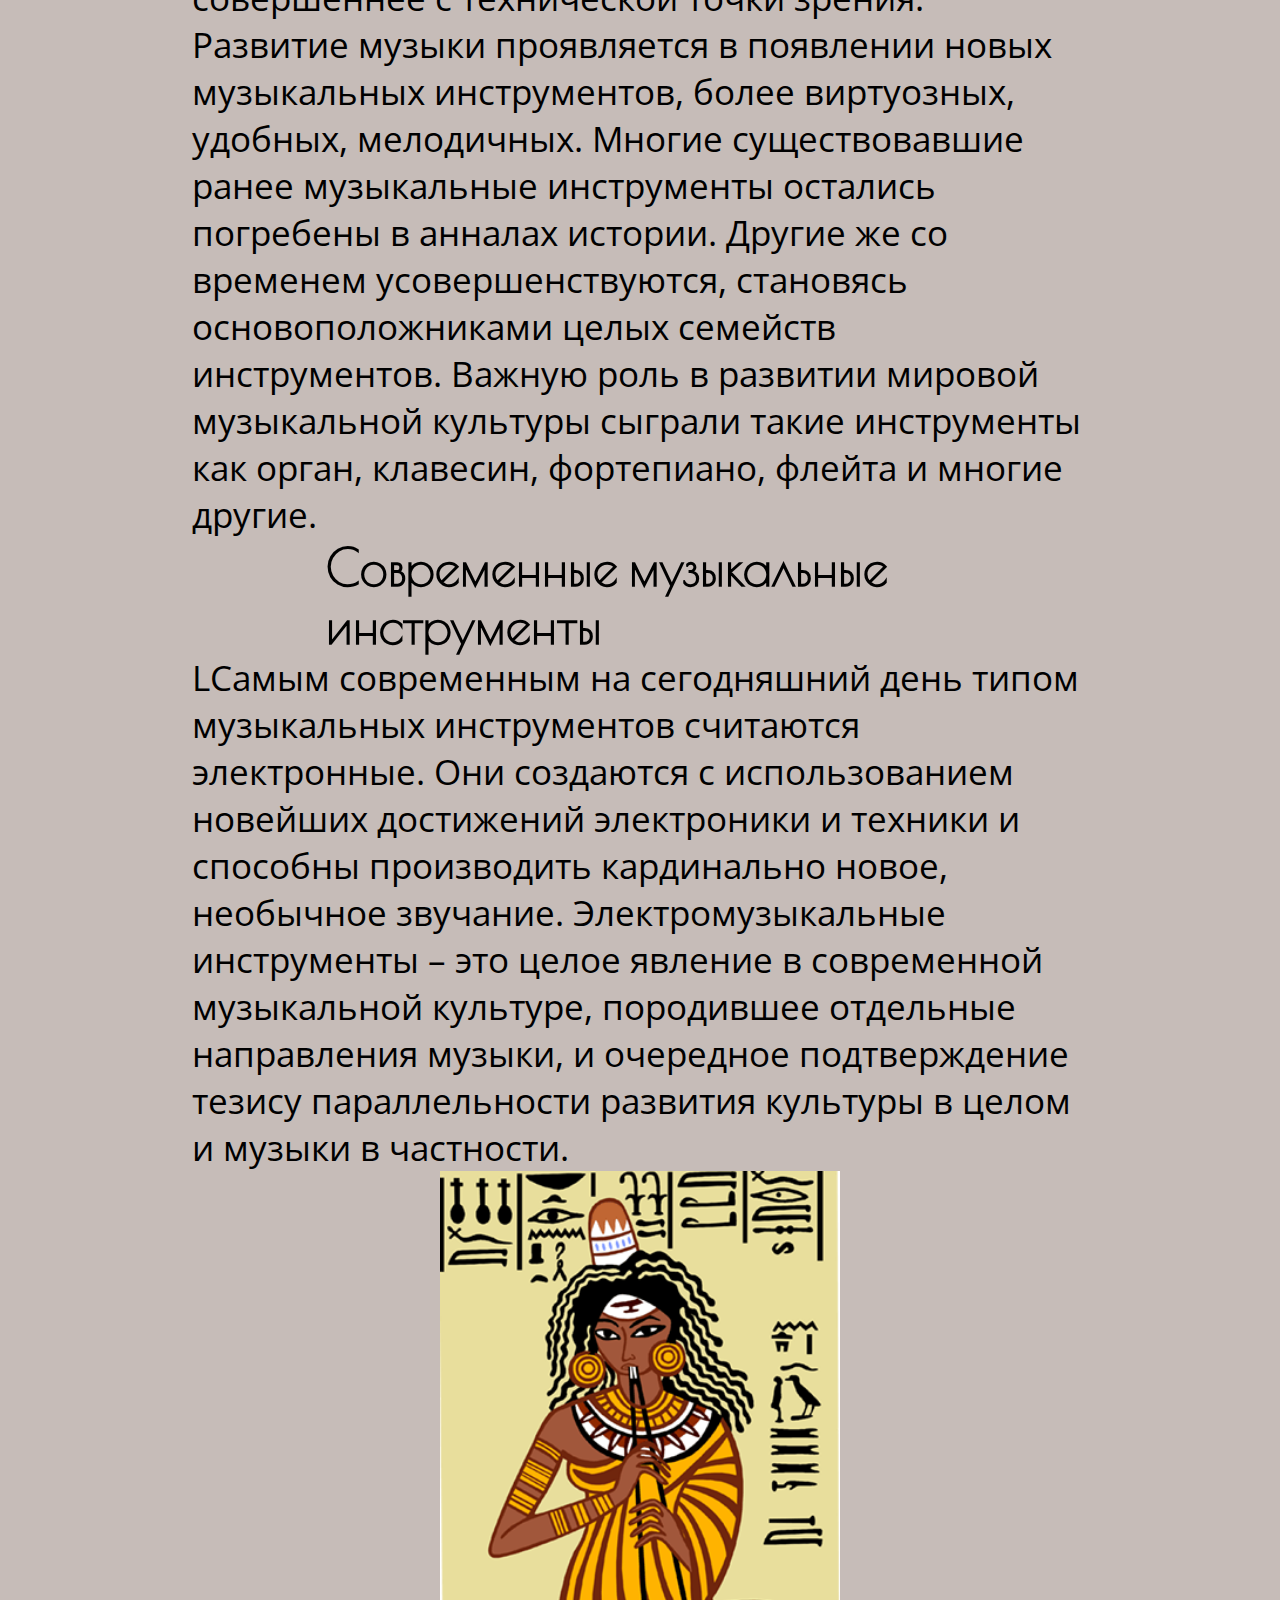
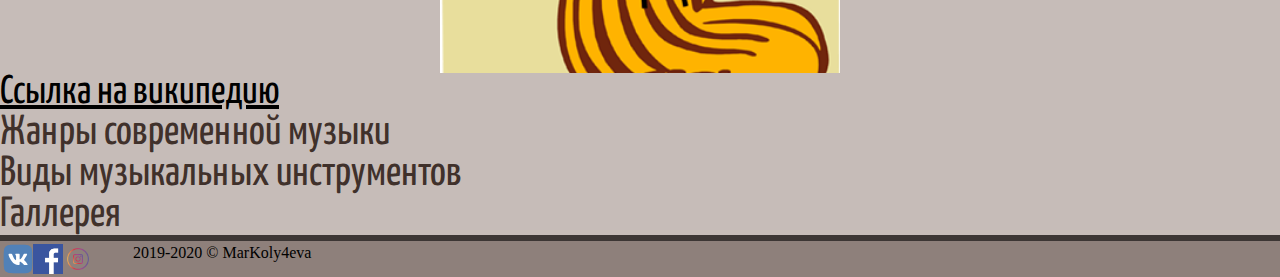
==== commit bbf98a1e: "Add files via upload" ====
--- a/index.html
+++ b/index.html
@@ -6,237 +6,17 @@
 	<title>Всё о музыке</title>
 	<link rel="stylesheet" href="main.css"> <!-- ? -->
 	<link href="https://fonts.googleapis.com/css?family=Amatic+SC|Caveat|Montserrat+Alternates|Open+Sans+Condensed:300|Pacifico|Poiret+One|Press+Start+2P|Yanone+Kaffeesatz&display|Tenor+Sans&display=swap" rel="stylesheet"><!-- шрифты с гугл -->
+    <style>
+   p::selection {
+    color: #009999; /* Цвет текста */
+    background: #000; /* Цвет фона */
+   }
+  </style>
 </head>
 <body>
   <header class="header">
-   <div class="ya-site-form ya-site-form_inited_no" data-bem="{&quot;action&quot;:&quot;http://MarKoly4eva.github.io&quot;,&quot;arrow&quot;:false,&quot;bg&quot;:&quot;transparent&quot;,&quot;fontsize&quot;:12,&quot;fg&quot;:&quot;#000000&quot;,&quot;language&quot;:&quot;ru&quot;,&quot;logo&quot;:&quot;rb&quot;,&quot;publicname&quot;:&quot;Поиск по MarKoly4eva.github.io&quot;,&quot;suggest&quot;:true,&quot;target&quot;:&quot;_self&quot;,&quot;tld&quot;:&quot;ru&quot;,&quot;type&quot;:2,&quot;usebigdictionary&quot;:true,&quot;searchid&quot;:2381762,&quot;input_fg&quot;:&quot;#000000&quot;,&quot;input_bg&quot;:&quot;#ffffff&quot;,&quot;input_fontStyle&quot;:&quot;normal&quot;,&quot;input_fontWeight&quot;:&quot;normal&quot;,&quot;input_placeholder&quot;:&quot;&quot;,&quot;input_placeholderColor&quot;:&quot;#000000&quot;,&quot;input_borderColor&quot;:&quot;#0F0D0C&quot;}"><form action="https://yandex.ru/search/site/" method="get" target="_self" accept-charset="utf-8"><input type="hidden" name="searchid" value="2381762"/><input type="hidden" name="l10n" value="ru"/><input type="hidden" name="reqenc" value="utf-8"/><input type="search" name="text" value=""/><input type="submit" value="Найти"/></form></div><style type="text/css">.ya-page_js_yes .ya-site-form_inited_no { display: none; }</style><script type="text/javascript">(function(w,d,c){var s=d.createElement('script'),h=d.getElementsByTagName('script')[0],e=d.documentElement;if((' '+e.className+' ').indexOf(' ya-page_js_yes ')===-1){e.className+=' ya-page_js_yes';}s.type='text/javascript';s.async=true;s.charset='utf-8';s.src=(d.location.protocol==='https:'?'https:':'http:')+'//site.yandex.net/v2.0/js/all.js';h.parentNode.insertBefore(s,h);(w[c]||(w[c]=[])).push(function(){Ya.Site.Form.init()})})(window,document,'yandex_site_callbacks');</script>
-   <div id="ya-site-results" data-bem="{&quot;tld&quot;: &quot;ru&quot;,&quot;language&quot;: &quot;ru&quot;,&quot;encoding&quot;: &quot;utf-8&quot;,&quot;htmlcss&quot;: &quot;1.x&quot;,&quot;updatehash&quot;: true}"></div><script type="text/javascript">(function(w,d,c){var s=d.createElement('script'),h=d.getElementsByTagName('script')[0];s.type='text/javascript';s.async=true;s.charset='utf-8';s.src=(d.location.protocol==='https:'?'https:':'http:')+'//site.yandex.net/v2.0/js/all.js';h.parentNode.insertBefore(s,h);(w[c]||(w[c]=[])).push(function(){Ya.Site.Results.init();})})(window,document,'yandex_site_callbacks');</script>
-<style>
-#ya-site-results
-{
-    color: #000000;
-    background: #FFFFFF;
-}
-
-#ya-site-results .b-pager__current,
-#ya-site-results .b-serp-item__number
-{
-    color: #000000 !important;
-}
-
-#ya-site-results
-{
-    font-family: Arial !important;
-}
-
-#ya-site-results :visited,
-#ya-site-results .b-pager :visited,
-#ya-site-results .b-foot__link:visited,
-#ya-site-results .b-copyright__link:visited
-{
-    color: #800080;
-}
-
-#ya-site-results a:link,
-#ya-site-results a:active,
-#ya-site-results .b-pseudo-link,
-#ya-site-results .b-head-tabs__link,
-#ya-site-results .b-head-tabs__link:link,
-#ya-site-results .b-head-tabs__link:visited,
-#ya-site-results .b-dropdown__list .b-pseudo-link,
-#ya-site-results .b-dropdowna__switcher .b-pseudo-link,
-.b-popupa .b-popupa__content .b-menu__item,
-#ya-site-results .b-foot__link:link,
-#ya-site-results .b-copyright__link:link,
-#ya-site-results .b-serp-item__mime,
-#ya-site-results .b-pager :link
-{
-    color: #0033FF;
-}
-
-#ya-site-results :link:hover,
-#ya-site-results :visited:hover,
-#ya-site-results .b-pseudo-link:hover
-{
-    color: #FF0000 !important;
-}
-
-#ya-site-results .l-page,
-#ya-site-results .b-bottom-wizard
-{
-    font-size: 13px;
-}
-
-#ya-site-results .b-pager
-{
-    font-size: 1.25em;
-}
-
-#ya-site-results .b-serp-item__text,
-#ya-site-results .ad
-{
-    font-style: normal;
-    font-weight: normal;
-}
-
-#ya-site-results .b-serp-item__title-link,
-#ya-site-results .ad .ad-link
-{
-    font-style: normal;
-    font-weight: normal;
-}
-
-#ya-site-results .ad .ad-link a
-{
-    font-weight: bold;
-}
-
-#ya-site-results .b-serp-item__title,
-#ya-site-results .ad .ad-link
-{
-    font-size: 16px;
-}
-
-#ya-site-results .b-serp-item__title-link:link,
-#ya-site-results .b-serp-item__title-link
-{
-    font-size: 1em;
-}
-
-#ya-site-results .b-serp-item__number
-{
-    font-size: 13px;
-}
-
-#ya-site-results .ad .ad-link a
-{
-    font-size: 0.88em;
-}
-
-#ya-site-results .b-serp-url,
-#ya-site-results .b-direct .url,
-#ya-site-results .b-direct .url a:link,
-#ya-site-results .b-direct .url a:visited
-{
-    font-size: 13px;
-    font-style: normal;
-    font-weight: normal;
-    color: #329932;
-}
-
-#ya-site-results .b-serp-item__links-link
-{
-    font-size: 13px;
-    font-style: normal;
-    font-weight: normal;
-    color: #000000 !important;
-}
-
-#ya-site-results .b-pager__inactive,
-#ya-site-results .b-serp-item__from,
-#ya-site-results .b-direct__head-link,
-#ya-site-results .b-image__title,
-#ya-site-results .b-video__title
-{
-    color: #000000 !important;
-}
-
-#ya-site-results .b-pager__current,
-#ya-site-results .b-pager__select
-{
-    background: #E0E0E0;
-}
-
-#ya-site-results .b-foot,
-#ya-site-results .b-line
-{
-    border-top-color: #E0E0E0;
-}
-
-#ya-site-results .b-dropdown__popup .b-dropdown__list,
-.b-popupa .b-popupa__content
-{
-    background-color: #FFFFFF;
-}
-
-.b-popupa .b-popupa__tail
-{
-    border-color: #E0E0E0 transparent;
-}
-
-.b-popupa .b-popupa__tail-i
-{
-    border-color: #FFFFFF transparent;
-}
-
-.b-popupa_direction_left.b-popupa_theme_ffffff .b-popupa__tail-i,
-.b-popupa_direction_right.b-popupa_theme_ffffff .b-popupa__tail-i
-{
-    border-color: transparent #FFFFFF;
-}
-
-#ya-site-results .b-dropdowna__popup .b-menu_preset_vmenu .b-menu__separator
-{
-    border-color: #E0E0E0;
-}
-
-.b-specification-list,
-.b-specification-list .b-pseudo-link,
-.b-specification-item__content label,
-.b-specification-item__content .b-link,
-.b-specification-list .b-specification-list__reset .b-link
-{
-    color: #000000 !important;
-    font-family: Arial;
-    font-size: 13px;
-    font-style: normal;
-    font-weight: normal;
-}
-
-.b-specification-item__content .b-calendar__title
-{
-    font-family: Arial;
-    color: #000000;
-    font-size: 13px;
-    font-style: normal;
-    font-weight: normal;
-}
-
-.b-specification-item__content .b-calendar-month__day_now_yes
-{
-    color: #E0E0E0;
-}
-
-.b-specification-item__content .b-calendar .b-pseudo-link
-{
-    color: #000000;
-}
-
-.b-specification-item__content
-{
-    font-family: Arial !important;
-    font-size: 13px;
-}
-
-.b-specification-item__content :visited
-{
-    color: #800080;
-}
-
-.b-specification-item__content .b-pseudo-link:hover,
-.b-specification-item__content :visited:hover
-{
-    color: #FF0000 !important;
-}
-
-#ya-site-results .b-popupa .b-popupa__tail-i
-{
-    background: #FFFFFF;
-    border-color: #E0E0E0 !important;
-}
-</style>
-
-    <div class="header1"><a class="h1" href="index.html">Все о музыке</a></div>
+    <div class="header1"><a class="h1" href="index.html">Все о музыке</a></div><div class="header3">
+    <div class="search"><div class="ya-site-form ya-site-form_inited_no" data-bem="{&quot;action&quot;:&quot;https://markoly4eva.github.io&quot;,&quot;arrow&quot;:false,&quot;bg&quot;:&quot;#ffcc00&quot;,&quot;fontsize&quot;:12,&quot;fg&quot;:&quot;#000000&quot;,&quot;language&quot;:&quot;ru&quot;,&quot;logo&quot;:&quot;rb&quot;,&quot;publicname&quot;:&quot;Поиск по markoly4eva.github.io&quot;,&quot;suggest&quot;:true,&quot;target&quot;:&quot;_self&quot;,&quot;tld&quot;:&quot;ru&quot;,&quot;type&quot;:2,&quot;usebigdictionary&quot;:true,&quot;searchid&quot;:2381844,&quot;input_fg&quot;:&quot;#000000&quot;,&quot;input_bg&quot;:&quot;#ffffff&quot;,&quot;input_fontStyle&quot;:&quot;normal&quot;,&quot;input_fontWeight&quot;:&quot;bold&quot;,&quot;input_placeholder&quot;:&quot;Поиск&quot;,&quot;input_placeholderColor&quot;:&quot;#563B3B&quot;,&quot;input_borderColor&quot;:&quot;#7f9db9&quot;}"><form action="https://yandex.ru/search/site/" method="get" target="_self" accept-charset="utf-8"><input type="hidden" name="searchid" value="2381844"/><input type="hidden" name="l10n" value="ru"/><input type="hidden" name="reqenc" value=""/><input type="search" name="text" value=""/><input type="submit" value="Найти"/></form></div><style type="text/css">.ya-page_js_yes .ya-site-form_inited_no { display: none; }</style><script type="text/javascript">(function(w,d,c){var s=d.createElement('script'),h=d.getElementsByTagName('script')[0],e=d.documentElement;if((' '+e.className+' ').indexOf(' ya-page_js_yes ')===-1){e.className+=' ya-page_js_yes';}s.type='text/javascript';s.async=true;s.charset='utf-8';s.src=(d.location.protocol==='https:'?'https:':'http:')+'//site.yandex.net/v2.0/js/all.js';h.parentNode.insertBefore(s,h);(w[c]||(w[c]=[])).push(function(){Ya.Site.Form.init()})})(window,document,'yandex_site_callbacks');</script></div></div>
     <div class="header2"><p class="vhod">Вход</p></div>
   </header>
 	<!-- <p class="p1"></pлорем вставляет указаное кол-во слов
@@ -248,13 +28,15 @@
    <!-- <p><input type="submit" value="Войти"></p></div> --> 
 	<div class="div1page1">
             <h2 class="h2">Что же такое музыка?</h2>
-		<p1>Слово “музыка” в переводе с греческого означает “искусство муз”. Музыка – это вид искусства. У каждого искусства имеется свой язык: живопись говорит с людьми при помощи красок, цветов и линий, литература – при помощи слова, а музыка – с помощью звуков. В мир музыки человек погружается с детства. Музыка оказывает большое влияние на человека. Совсем еще маленький ребенок может вдруг заплакать под грустную мелодию и засмеяться под веселую, или весело запрыгать, хотя он еще не знает, что такое танец. </p>
+		<p>Слово “музыка” в переводе с греческого означает “искусство муз”. Музыка – это вид искусства. У каждого искусства имеется свой язык: живопись говорит с людьми при помощи красок, цветов и линий, литература – при помощи слова, а музыка – с помощью звуков. В мир музыки человек погружается с детства. Музыка оказывает большое влияние на человека. Совсем еще маленький ребенок может вдруг заплакать под грустную мелодию и засмеяться под веселую, или весело запрыгать, хотя он еще не знает, что такое танец. </p>
             <h3 class="h3">Музыка в жизни людей</h3>
-		<p2>Музыка в жизни человечества играла и играет одну из важнейших ролей. Даже первобытные люди уже понимали, что такое музыка и учились издавать музыкальные звуки используя полые трубочки тростника или пустые стволы деревьев. Значит уже тогда музыка чем-то привлекала человека. С веками это притяжение только усиливалось.Можно сказать, что музыка – это прекрасно, а тяга к прекрасному, к вечной гармонии заложена в человеке изначально, от природы. Но мне кажется, что музыка дает нам эмоциональную разрядку прежде всего.</p>
+		<p>Музыка в жизни человечества играла и играет одну из важнейших ролей. Даже первобытные люди уже понимали, что такое музыка и учились издавать музыкальные звуки используя полые трубочки тростника или пустые стволы деревьев. Значит уже тогда музыка чем-то привлекала человека. С веками это притяжение только усиливалось.Можно сказать, что музыка – это прекрасно, а тяга к прекрасному, к вечной гармонии заложена в человеке изначально, от природы. Но мне кажется, что музыка дает нам эмоциональную разрядку прежде всего.</p>
 			<h4 class="h4">История музыкальных инструментов</h4>
-	    <p3>Lorem ipsum dolor sit amet, consectetur adipisicing elit. Ab provident tenetur voluptas iusto quos accusamus beatae sunt, est illum quod, fuga culpa sequi non nam velit qui numquam ipsam? Qui commodi reiciendis officiis sunt nesciunt perspiciatis aliquam pariatur tenetur. Dignissimos minus impedit eos cum veniam officia ipsum sequi aut repudiandae.</p>
+	    <p>Каждый этап эволюции человека находил свое отражения и в музыкальной культуре. Век за веком музыка становится разнообразнее, сложнее, совершеннее с технической точки зрения. Развитие музыки проявляется в появлении новых музыкальных инструментов, более виртуозных, удобных, мелодичных.
+
+      Многие существовавшие ранее музыкальные инструменты остались погребены в анналах истории. Другие же со временем усовершенствуются, становясь основоположниками целых семейств инструментов. Важную роль в развитии мировой музыкальной культуры сыграли такие инструменты как орган, клавесин, фортепиано, флейта и многие другие.</p>
 		    <h5 class="h5">Современные музыкальные инструменты</h5>
-        <p4>Lorem ipsum dolor sit amet, consectetur adipisicing elit. Deleniti eum, iusto reiciendis fugiat asperiores voluptatibus unde possimus ab! Minus quis, sed explicabo unde iusto, minima reprehenderit? Voluptates perspiciatis quas, rerum tempore fuga at quod quasi id nihil quidem iure, recusandae officia sint eveniet ex aliquam quae nesciunt est aut impedit porro, eius. Temporibus distinctio officiis dolore neque mollitia, quis architecto nostrum pariatur unde provident modi commodi eaque atque eum ex, earum.</p><hr>
+        <p>LСамым современным на сегодняшний день типом музыкальных инструментов считаются электронные. Они создаются с использованием новейших достижений электроники и техники и способны производить кардинально новое, необычное звучание. Электромузыкальные инструменты – это целое явление в современной музыкальной культуре, породившее отдельные направления музыки, и очередное подтверждение тезису параллельности развития культуры в целом и музыки в частности.</p>
          <!-- <p5 class="p5">Много ли вы знаете о музыке? Кем вы себя считаете в отношении музыки?</p>
          	<input list="character">
          		<datalist id="character">
@@ -268,43 +50,30 @@
 <a class="a1" href="https://ru.wikipedia.org/wiki/%D0%9C%D1%83%D0%B7%D1%8B%D0%BA%D0%B0">Ссылка на википедию</a><br><!-- перенос на след. строку -->
 <a class="a2" href="page2.html">Жанры современной музыки</a><br>
 <a class="a3" href="page3.html">Виды музыкальных инструментов</a><br>
-<!-- <a class="a4" href="gallery.html">Галлерея</a><br> -->
-<s>	nf.b. b. f.l,ndglmgdn,;'gnd;'</s><!--  делает текст зачёркнутым --><br>
-<i>mngrkmgnrmgnrmgnrmgnrm</i> <!-- выделяет текст курсивом --><hr><!--  создает линию -->
- <abbr title="всплывающая при наведении подсказка">аббревиатура</abbr><hr>
-<!-- <ul>
-	<li>тег ul делает маркированые списки</li>
-	<li>тег ol делает нумерованые списки</li>
-</ul> -->
-<!-- <p>Нумерованный список:</p>
-    <ol>
-      <li>Закуски</li>
-      <li>Основное блюдо</li>
-      <li>Салаты</li>
-    </ol>
-    <p>Маркированный список</p>
-    <ul>
-      <li>Прохладительные напитки</li>
-      <li>Горячие напитки</li>
-      <li>Мороженое</li> -->
+<a class="a4" href="gallery.html">Галлерея</a><br>
+<!-- <s>	nf.b. b. f.l,ndglmgdn,;'gnd;'</s> делает текст зачёркнутым<br> -->
+<!-- <i>mngrkmgnrmgnrmgnrmgnrm</i> выделяет текст курсивом<hr> создает линию --> 
+<!-- <abbr title="всплывающая при наведении подсказка">аббревиатура</abbr><hr> -->
+<footer class="footer">
+  <div id="social">
+      <a href="http://vk.com" title="grupa vk" target="_blank">
+        <img class="vk" src="logo/vk.svg" alt="vk" title="vk">
+      </a>
+        <a href="http://facebook.com" title="grupa facebook" target="_blank">
+        <img class="fb" src="logo/fb.png" alt="facebook" title="facebook">
+      </a>
+        <a href="http://instagram.com" title="grupa instagram" target="_blank">
+        <img class="inst" src="logo/inst.png" alt="instagram" title="instagram">
+      </a>
+    </div>
+    <div id="rights">2019-2020 &copy; MarKoly4eva</div>
+</footer>
       <!-- https://ru.w3docs.com/uchebnik-html/html-teg-li.html -->
       <!-- <form>
   <p style="text-align: center"><button><a class="a3" href="page3.html">Виды музыкальных инструментов</a></button>
   <button><img class="img13" src="img/img6.jpg" alt="здесь должна быть картинка">Кнопка с рисунком</button></p>
       </form> <br>	 -->
      <!--  <details open="open">Текст который открываеся когда вы нажмете на "Подробнее" --><!--  Стрелочка и надпись подробнее -->
-       <!--  <table border="1"> *создание таблицы*
-        <caption>Таблица размеров обуви</caption>
-  <tr>
-    <th>Россия</th>
-    <th>Великобритания</th>
-    <th>Европа</th>
-    <th>Длина ступни, см</th>
-   </tr>
-   <tr><th>34,5</th><td>3,5</td><td>36</td><td>23</td></tr>
-    <tr><td>35,5</td><td>4</td><td>36⅔</td><td>23–23,5</td></tr>
-</table>
-      </details>
- -->
+       <!--  <table border="1"> *создание таблицы
 </body>
 </html>	--- a/main.css
+++ b/main.css
@@ -1,5 +1,5 @@
 body{
-background-color:#C6BCB8;
+	background-color:#C6BCB8;
 }
 /*поменяла цвет фона*/
 *{ /**отвечает за всю страницу**/
@@ -26,18 +26,18 @@
 	 	font-family: 'Caveat', cursive;вставка шрифта с гугл
 	 	font-size: 20px;
 	 }*/
-	 .header{
+ .header{
 	 	width: 100%;
 	 	float: left;
 	 	padding: 1%;
 	 	/*height: 100%;*/
 	 	background-color: #8E807B;
-	 	border-bottom: 2px solid silver;
+	 	border-bottom: 6px solid #3C3634;
 	 }
 	 .header1{
 	 	font-family: 'Amatic SC', cursive;
 	 	font-size: 70px;
-	 	width: 78%;
+	 	width: 45%;
 	 	text-decoration: none;
 	 	color: #40312B;
 	 	border-left: 50px;
@@ -50,8 +50,20 @@
 	 	font-weight: bolder;
 	 	margin-left: 100px;
 	 }
+	 .h1:hover{
+       color: #A60000;
+	 }
+	 .header3{
+	 	width: 100%;
+	 }
+	 .search{
+	 	width: 19%;
+	 	float: left;
+	 	height: 100%;
+	 	padding-top: 30px;
+	 }
 	 .header2{
-	 	width: 21%;
+	 	width: 35%;
 	    font-family: 'Poiret One', cursive;
 	    color: #40312B;
 	    font-size: 60px;
@@ -61,20 +73,35 @@
 	 .vhod{
 	 	float: right;
 	 }
+	 .footer{
+	 	width: 100%;
+	 	float: left;
+	 	background-color: #8E807B;
+	 	border-top: 6px solid #3C3634;
+	 	padding: 3px;
+	 }
+	 #rights{
+	 	width: 40%;
+	 	float: left;
+	 	padding-left: 40px; 
+	 }
+	 #social{
+	 	width: 60%;
+	 }
+	.vk, .fb, .inst{
+		max-width: 30px;
+		width: 100%;
+		height: auto; 
+        display:block;
+        float: left;
+	}
 	 .a1{
-	 	font-size: 34px;/*размер ссылки*/
-	 	color: #220D00;/*цвет ссылки*/
-	 	width: 40%;
-	    margin: auto;
+	 	font-size: 40px;/*размер ссылки*/
+	 	color: black;/*цвет ссылки*/
 	    font-family: 'Yanone Kaffeesatz', sans-serif;
 	 }
-	 .a2{
-	 	font-size: 34px;/*размер ссылки*/
-	 	color: #220D00; /*цвет ссылки*/
-	 	width: 40%;
-	    margin: auto;
-	    font-family: 'Yanone Kaffeesatz', sans-serif; 
-	    text-decoration: none; /*убирает подчеркивание*/
+	 .a1:hover{
+	 	color: #A60000;
 	 }
 	 .div1page1{
 	 	width: 70%;
@@ -87,51 +114,39 @@
 	    font-size: 50px;
 	    width: 70%;
 	    margin: auto;
-	    color: #39140A;
      }
-    /* .h3{
-     	font-family: 'Poiret One', cursive;
-	    font-size: 50px;
-	    width: 70%;
-	    margin: auto;
-     }
-     .h4{
-     	font-family: 'Poiret One', cursive;
-	    font-size: 50px;
-	    width: 70%;
-	    margin: auto;
-     }
-     .h5{
-     	font-family: 'Poiret One', cursive;
-	    font-size: 50px;
-	    width: 70%;
-	    margin: auto;
-     }*/
      .img13{
      	max-width: 400px;
      	width: 100%;
         height: auto;
         display:block;
      }
-     .a3{
-	 	font-size: 34px;
-	 	color: #220D00;
-	 	width: 40%;
-	    margin: auto;
+     .a2{
+	 	font-size: 42px;
 	    font-family: 'Yanone Kaffeesatz', sans-serif; 
 	    text-decoration: none; 
+	    color: #40312B;
 	 }
-     .a4{
-	 	font-size: 34px;
-	 	color: #220D00;
-	 	width: 40%;
-	    margin: auto;
+	 .a3{
+	 	font-size: 42px;
 	    font-family: 'Yanone Kaffeesatz', sans-serif; 
 	    text-decoration: none; 
+	    color: #40312B;
 	 }
-	 .p5{
-	 	/*text-transform: capitalize; *//*делает все слова в предложении с больщой буквы*/
-	 	/*text-decoration: line-through;*/ /*зачеркивает текст*/
+	 .a4{
+	 	font-size: 42px;
+	    font-family: 'Yanone Kaffeesatz', sans-serif; 
+	    text-decoration: none; 
+	    color: #40312B;
+	 }
+	 .a2:hover{
+	 	color: #009999;
+	 }
+	 .a3:hover{
+	 	color: #009999;
+	 }
+	 .a4:hover{
+	 	color: #009999;
 	 }
 
 
